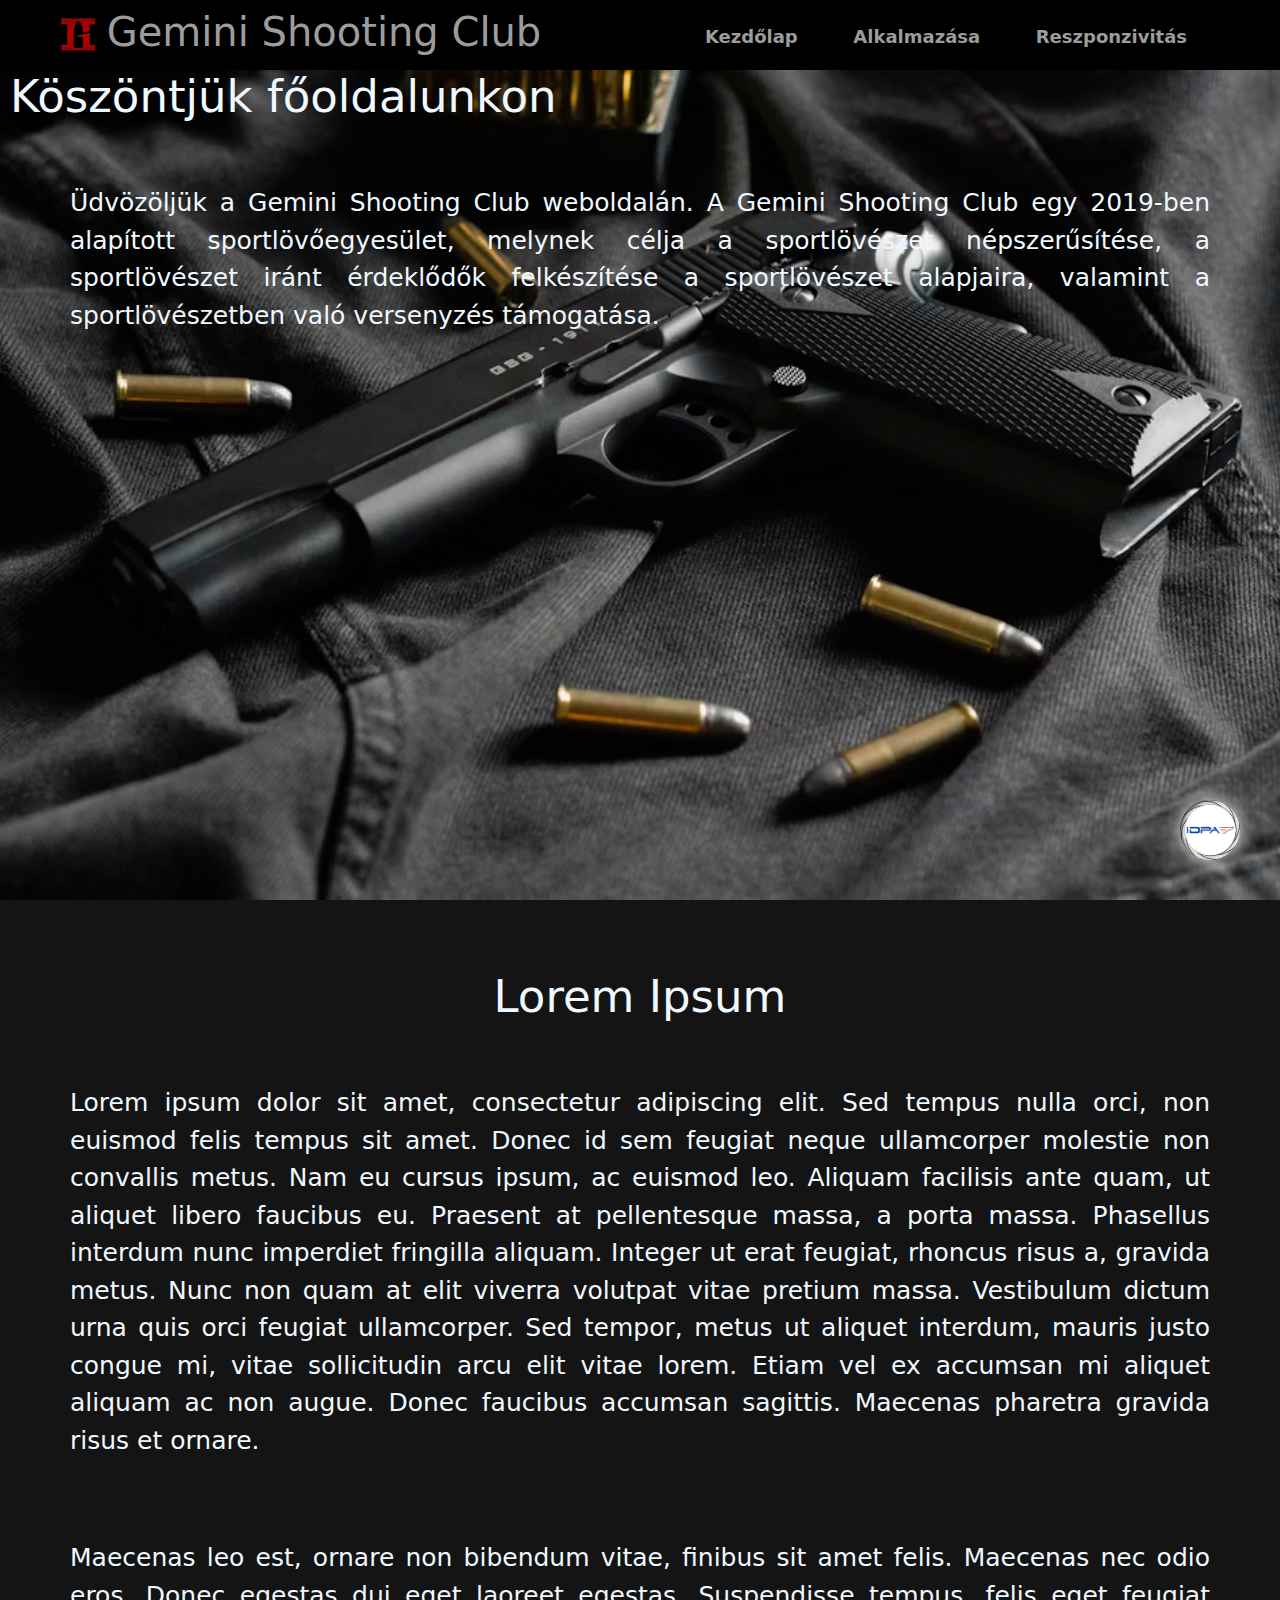
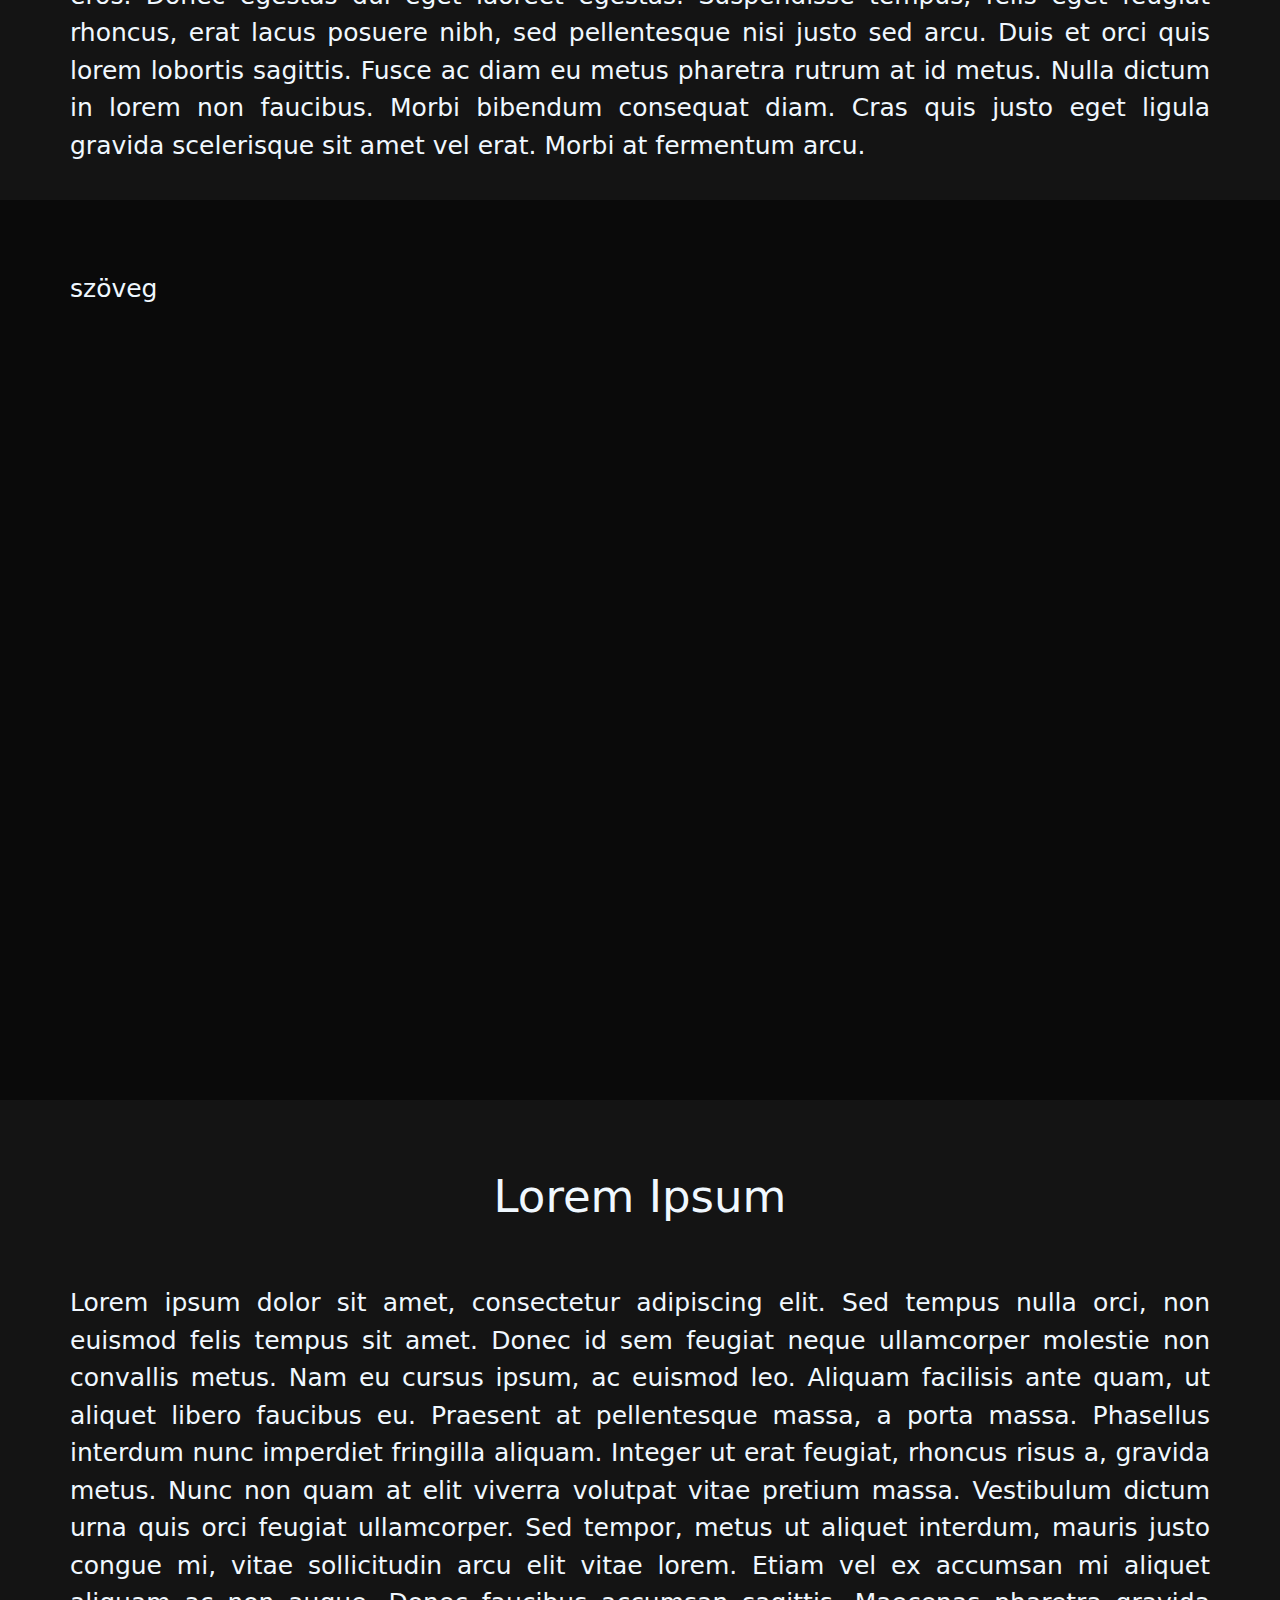
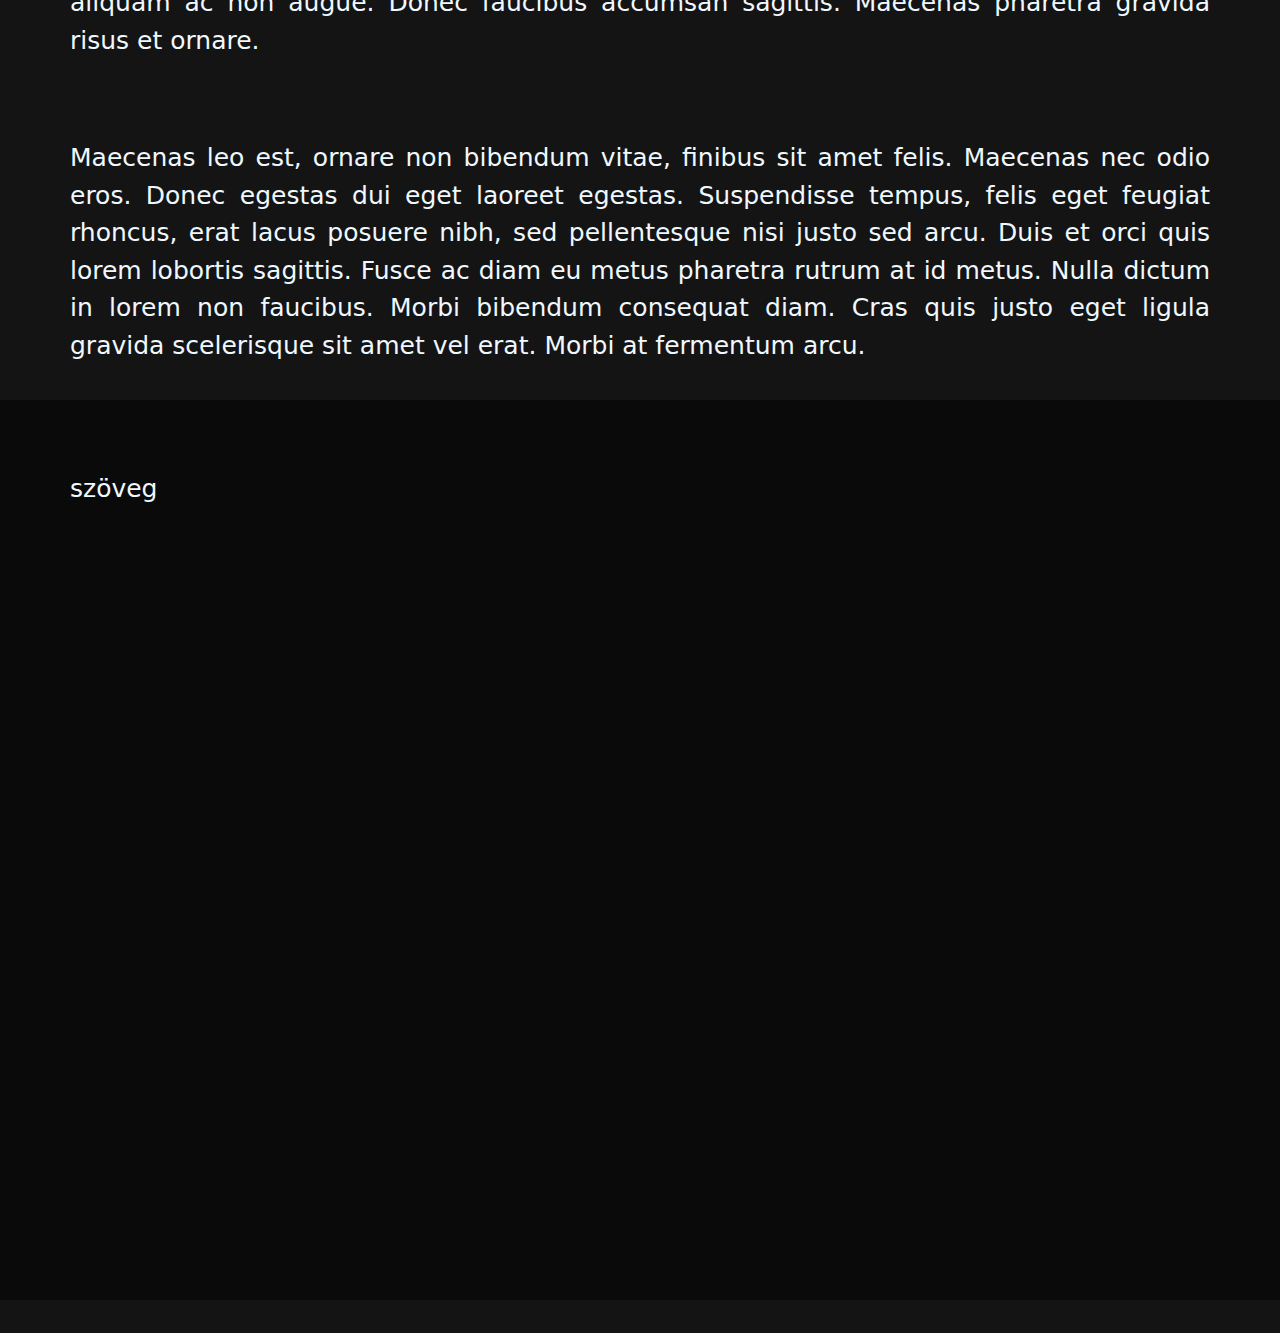
==== index.html @ 9a5a6ee0 "kiinduló állapot" ====
<!DOCTYPE html>
<html lang="hu">

<head>
    <meta charset="UTF-8">
    <meta name="viewport" content="width=device-width, initial-scale=1.0">
    <title>Gemini shooting club</title>
    <link rel="stylesheet" href="bootstrap/css/bootstrap.min.css">
    <link rel="stylesheet" href="style.css">
</head>

<body>
    <div class="navbar">
        <div class="col-xl-1 col-2">
            <img id="logo" src="képek/Clipboard01.png" alt="Gemini logo">
        </div>
        <div class="col-xl-5 col-10">
            <h1>Gemini Shooting Club</h1>
        </div>
        <div class="hiv col">
            <a href="index.html">Kezdőlap</a>
            <a href="#alkalmazasa">Alkalmazása</a>
            <a href="#reszponzivitas">Reszponzivitás</a>
        </div>
    </div>
    <div class="keret">
        <div class="paratlan col-12">
            <h2>Köszöntjük főoldalunkon</h2>
            <p>Üdvözöljük a Gemini Shooting Club weboldalán. A Gemini Shooting Club egy 2019-ben alapított
                sportlövőegyesület, melynek célja a sportlövészet népszerűsítése, a sportlövészet iránt érdeklődők
                felkészítése a sportlövészet alapjaira, valamint a sportlövészetben való versenyzés támogatása.</p>
        </div>
        <div class="paros col-12">
            <h2 class="kozep">Lorem Ipsum</h2>
            <p>Lorem ipsum dolor sit amet, consectetur adipiscing elit. Sed tempus nulla orci, non euismod felis tempus sit
            amet. Donec id sem feugiat neque ullamcorper molestie non convallis metus. Nam eu cursus ipsum, ac euismod
            leo. Aliquam facilisis ante quam, ut aliquet libero faucibus eu. Praesent at pellentesque massa, a porta
            massa. Phasellus interdum nunc imperdiet fringilla aliquam. Integer ut erat feugiat, rhoncus risus a,
            gravida metus. Nunc non quam at elit viverra volutpat vitae pretium massa. Vestibulum dictum urna quis orci
            feugiat ullamcorper. Sed tempor, metus ut aliquet interdum, mauris justo congue mi, vitae sollicitudin arcu
            elit vitae lorem. Etiam vel ex accumsan mi aliquet aliquam ac non augue. Donec faucibus accumsan sagittis.
            Maecenas pharetra gravida risus et ornare.</p>

            <p>Maecenas leo est, ornare non bibendum vitae, finibus sit amet felis. Maecenas nec odio eros. Donec egestas
            dui eget laoreet egestas. Suspendisse tempus, felis eget feugiat rhoncus, erat lacus posuere nibh, sed
            pellentesque nisi justo sed arcu. Duis et orci quis lorem lobortis sagittis. Fusce ac diam eu metus pharetra
            rutrum at id metus. Nulla dictum in lorem non faucibus. Morbi bibendum consequat diam. Cras quis justo eget
            ligula gravida scelerisque sit amet vel erat. Morbi at fermentum arcu.</p>
        </div>
        <div class="paratlan">
            <p>szöveg</p>
        </div>
        <div class="paros col-12">
            <h2 class="kozep">Lorem Ipsum</h2>
            <p>Lorem ipsum dolor sit amet, consectetur adipiscing elit. Sed tempus nulla orci, non euismod felis tempus sit
            amet. Donec id sem feugiat neque ullamcorper molestie non convallis metus. Nam eu cursus ipsum, ac euismod
            leo. Aliquam facilisis ante quam, ut aliquet libero faucibus eu. Praesent at pellentesque massa, a porta
            massa. Phasellus interdum nunc imperdiet fringilla aliquam. Integer ut erat feugiat, rhoncus risus a,
            gravida metus. Nunc non quam at elit viverra volutpat vitae pretium massa. Vestibulum dictum urna quis orci
            feugiat ullamcorper. Sed tempor, metus ut aliquet interdum, mauris justo congue mi, vitae sollicitudin arcu
            elit vitae lorem. Etiam vel ex accumsan mi aliquet aliquam ac non augue. Donec faucibus accumsan sagittis.
            Maecenas pharetra gravida risus et ornare.</p>

            <p>Maecenas leo est, ornare non bibendum vitae, finibus sit amet felis. Maecenas nec odio eros. Donec egestas
            dui eget laoreet egestas. Suspendisse tempus, felis eget feugiat rhoncus, erat lacus posuere nibh, sed
            pellentesque nisi justo sed arcu. Duis et orci quis lorem lobortis sagittis. Fusce ac diam eu metus pharetra
            rutrum at id metus. Nulla dictum in lorem non faucibus. Morbi bibendum consequat diam. Cras quis justo eget
            ligula gravida scelerisque sit amet vel erat. Morbi at fermentum arcu.</p>
        </div>
        <div class="paratlan">
            <p>szöveg</p>
        </div>
    </div>
    <a href="https://www.idpa.com/clubs/gemini-shooting-club/" target="_blank"><img class="fixed" src="képek/idpa.jpg"
            alt="idpa"></a>
</body>

</html>
---- style.css ----
h1 {
    text-align: left;
}

body {
    background-color: rgb(20, 20, 20);
    margin: 0px;
    color: aliceblue;
    font-size: 110%;
}

#logo {
    height: 50px;
    float: right;
    margin-right: px;
}

.navbar {
    background-color: black;
    margin: 0px;
    color: rgb(156, 156, 156);
    position: fixed;
    top: 0;
    width: 100%;
    height: 70px;

}

a {
    font-weight: bold;
    font-size: 22px;
    margin: 0px 5px;
    text-decoration: none;
    color: rgb(156, 156, 156);
    vertical-align: middle;
}

.hiv {
    margin-left: 40px;
}

.hiv a {
    color: rgb(156, 156, 156);
    text-decoration: none;
    font-size: 18px;
    padding: 10px 20px;
    border-radius: 10px;
}

.hiv a:hover {
    background-color: rgb(124, 6, 6);
    color: rgb(156, 156, 156);
}

.paratlan {
    background-image: url("képek/fokep4.jpg");
    background-repeat: no-repeat;
    height: 100vh;
    width: 100%;
    background-attachment: fixed;
    background-position: center;
    padding: 10px;
    background-color: rgba(0, 0, 0, 0.5);
    vertical-align: bottom;
    background-size: cover;
}

.paros {
    height: 100vh;
    width: 100%;
    padding: 10px;
}

p {
    text-align: justify;
    margin: 40px;
    font-size: 25px;
    padding: 20px;
}

h2 {
    margin-top: 60px;
    margin-bottom: 30px;
    font-size: 45px;
}

.fixed {
    height: 60px;
    position: fixed;
    bottom: 40px;
    right: 40px;
    border-radius: 50%;
    box-shadow: 0px 0px 20px 0px rgb(255, 255, 255);
}

.kozep {
    text-align: center;
}

@media (max-width: 1200px) {
    .navbar {
        height: 120px;
    }

}
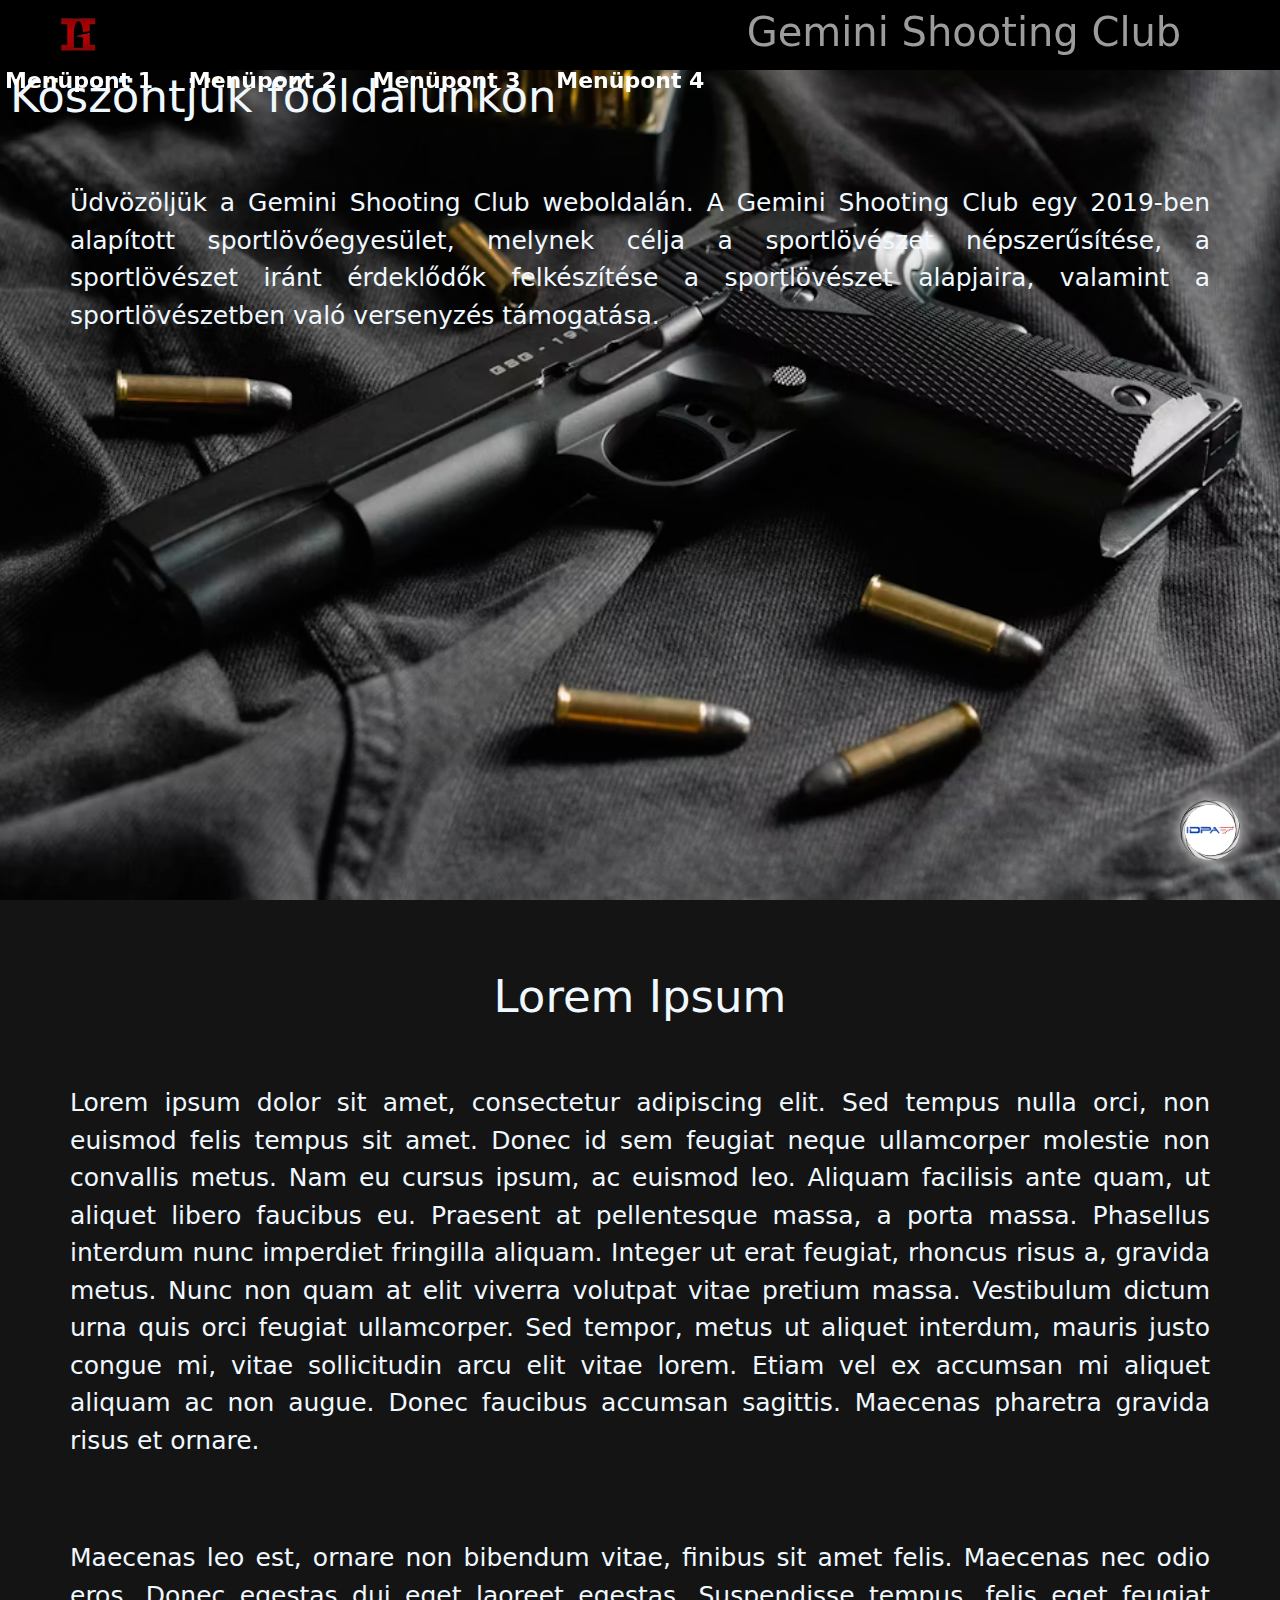
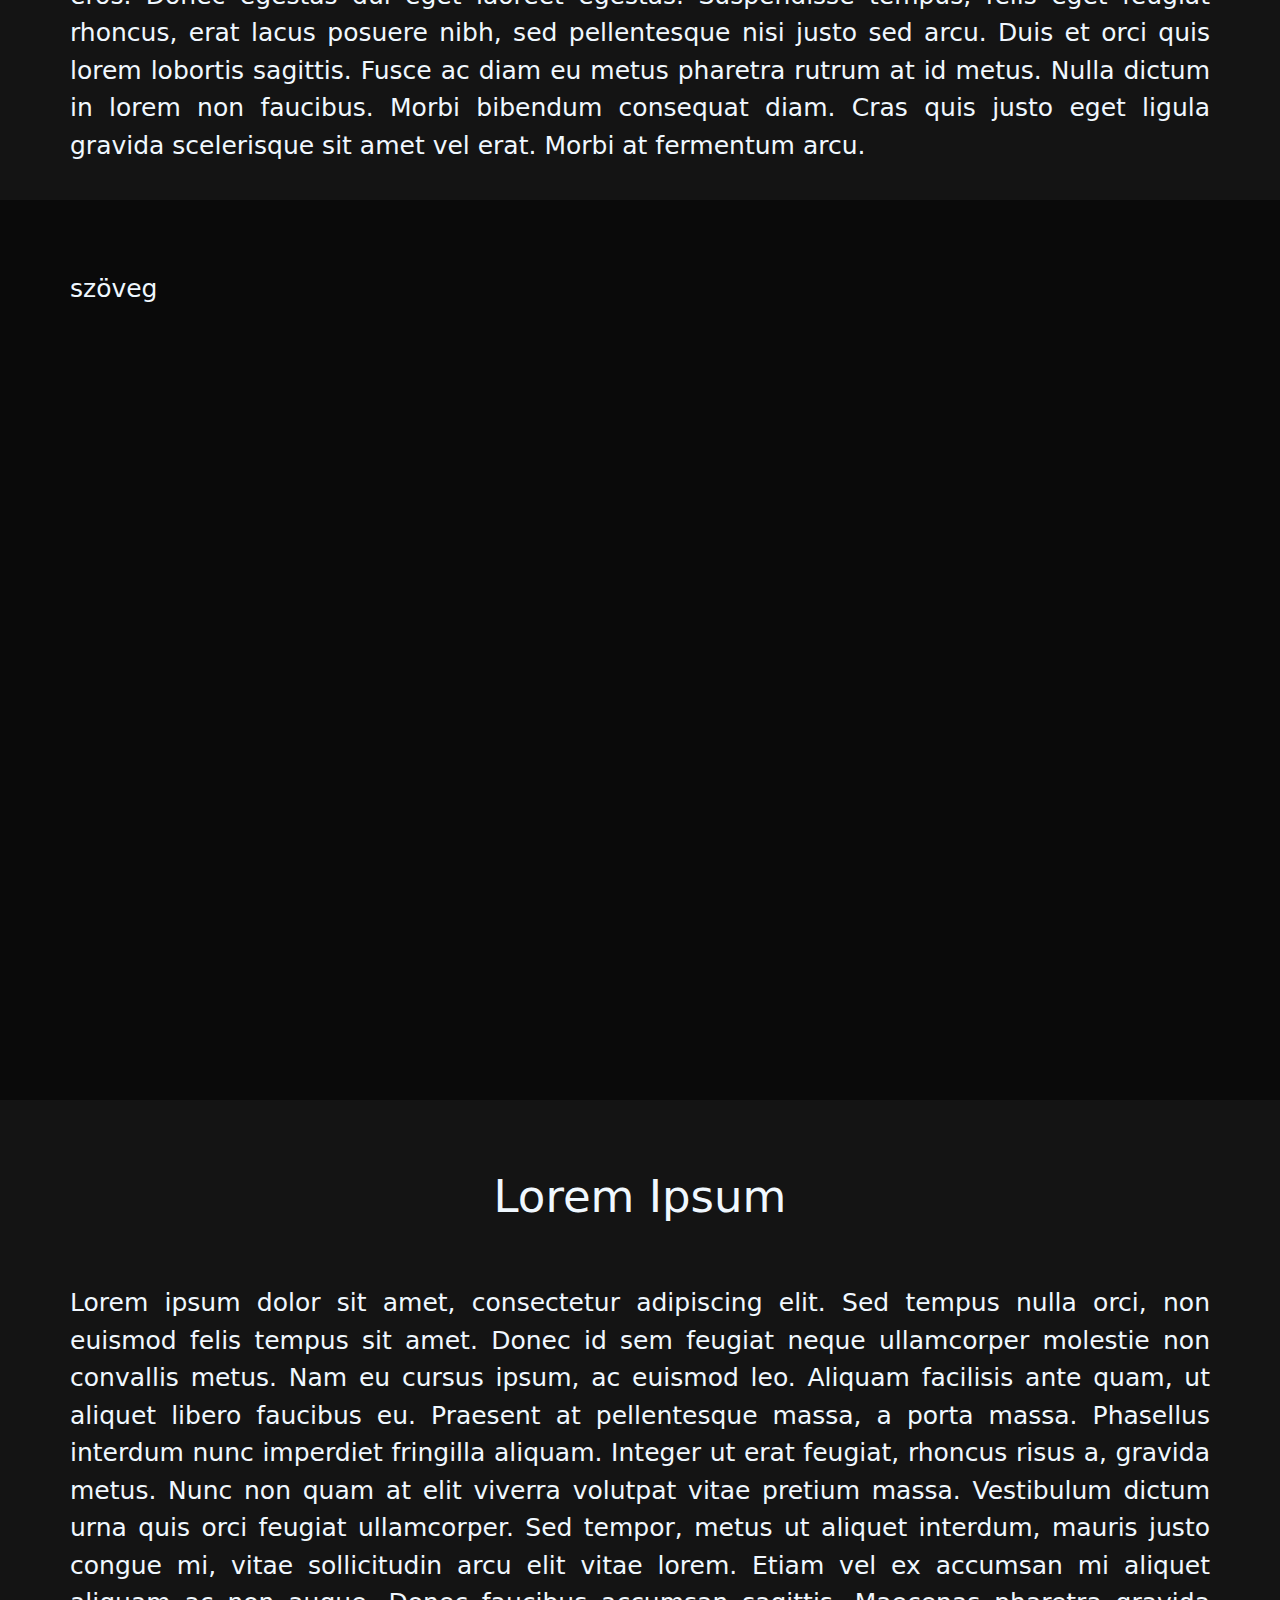
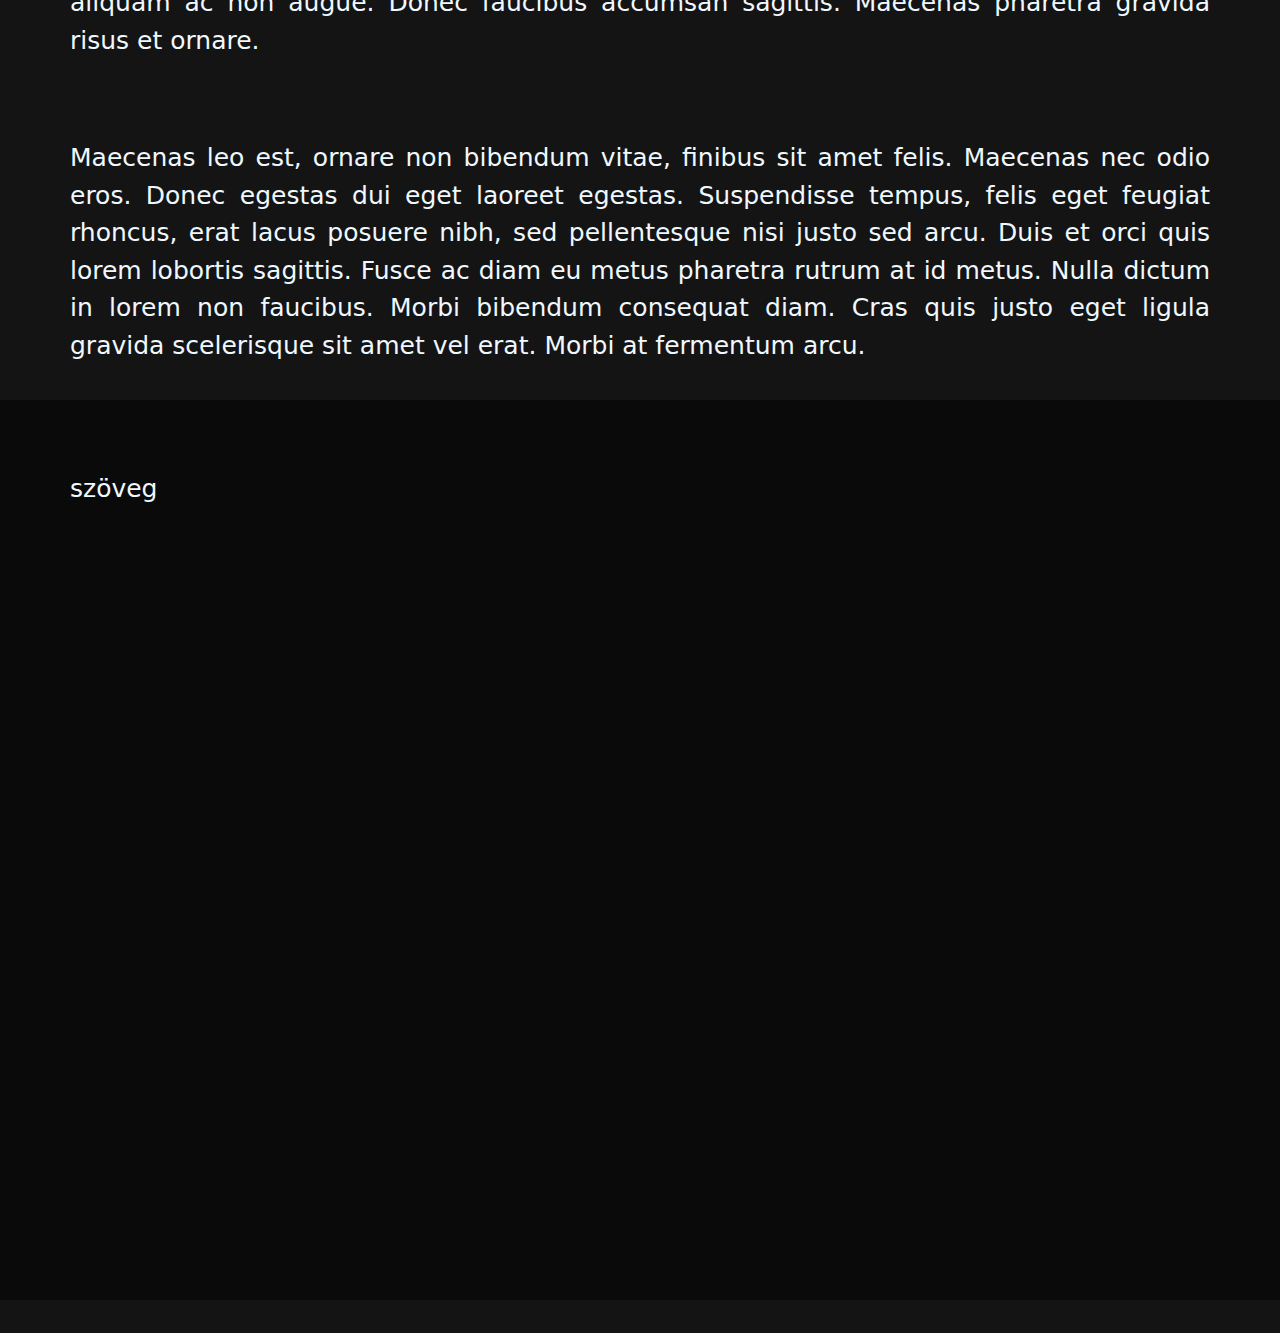
==== commit 603dbc5b: "telo_proba" ====
--- a/index.html
+++ b/index.html
@@ -17,11 +17,15 @@
         <div class="col-xl-5 col-10">
             <h1>Gemini Shooting Club</h1>
         </div>
-        <div class="hiv col">
-            <a href="index.html">Kezdőlap</a>
-            <a href="#alkalmazasa">Alkalmazása</a>
-            <a href="#reszponzivitas">Reszponzivitás</a>
-        </div>
+        <nav>
+            <div class="menu-toggle" onclick="toggleMenu()">&#9776;</div>
+            <ul class="menu">
+              <li><a href="#">Menüpont 1</a></li>
+              <li><a href="#">Menüpont 2</a></li>
+              <li><a href="#">Menüpont 3</a></li>
+              <li><a href="#">Menüpont 4</a></li>
+            </ul>
+          </nav>
     </div>
     <div class="keret">
         <div class="paratlan col-12">
@@ -73,6 +77,7 @@
     </div>
     <a href="https://www.idpa.com/clubs/gemini-shooting-club/" target="_blank"><img class="fixed" src="képek/idpa.jpg"
             alt="idpa"></a>
+<script src="script.js"></script>
 </body>
 
 </html>--- a/style.css
+++ b/style.css
@@ -37,6 +37,8 @@
 
 .hiv {
     margin-left: 40px;
+    justify-content: space-between;
+    align-items: center;
 }
 
 .hiv a {
@@ -97,9 +99,57 @@
     text-align: center;
 }
 
+/*
 @media (max-width: 1200px) {
     .navbar {
         height: 120px;
     }
 
-}+}
+*/
+
+nav ul {
+    padding: 0;
+    list-style: none;
+}
+  
+nav ul li {
+    display: inline-block;
+    margin-right: 20px;
+}
+  
+nav ul li a {
+    text-decoration: none;
+    color: #fff;
+}
+  
+.menu-toggle {
+    display: none;
+    cursor: pointer;
+}
+  
+@media (max-width: 1200px) {
+    .menu-toggle {
+      display: block;
+    }
+
+  
+    nav ul {
+      display: none;
+      width: 100%;
+      text-align: center;
+      background-color: #333;
+      position: absolute;
+      top: 60px;
+      left: 0;
+    }
+  
+    nav ul.active {
+      display: block;
+    }
+  
+    nav ul li {
+      display: block;
+      margin: 10px 0;
+    }
+  }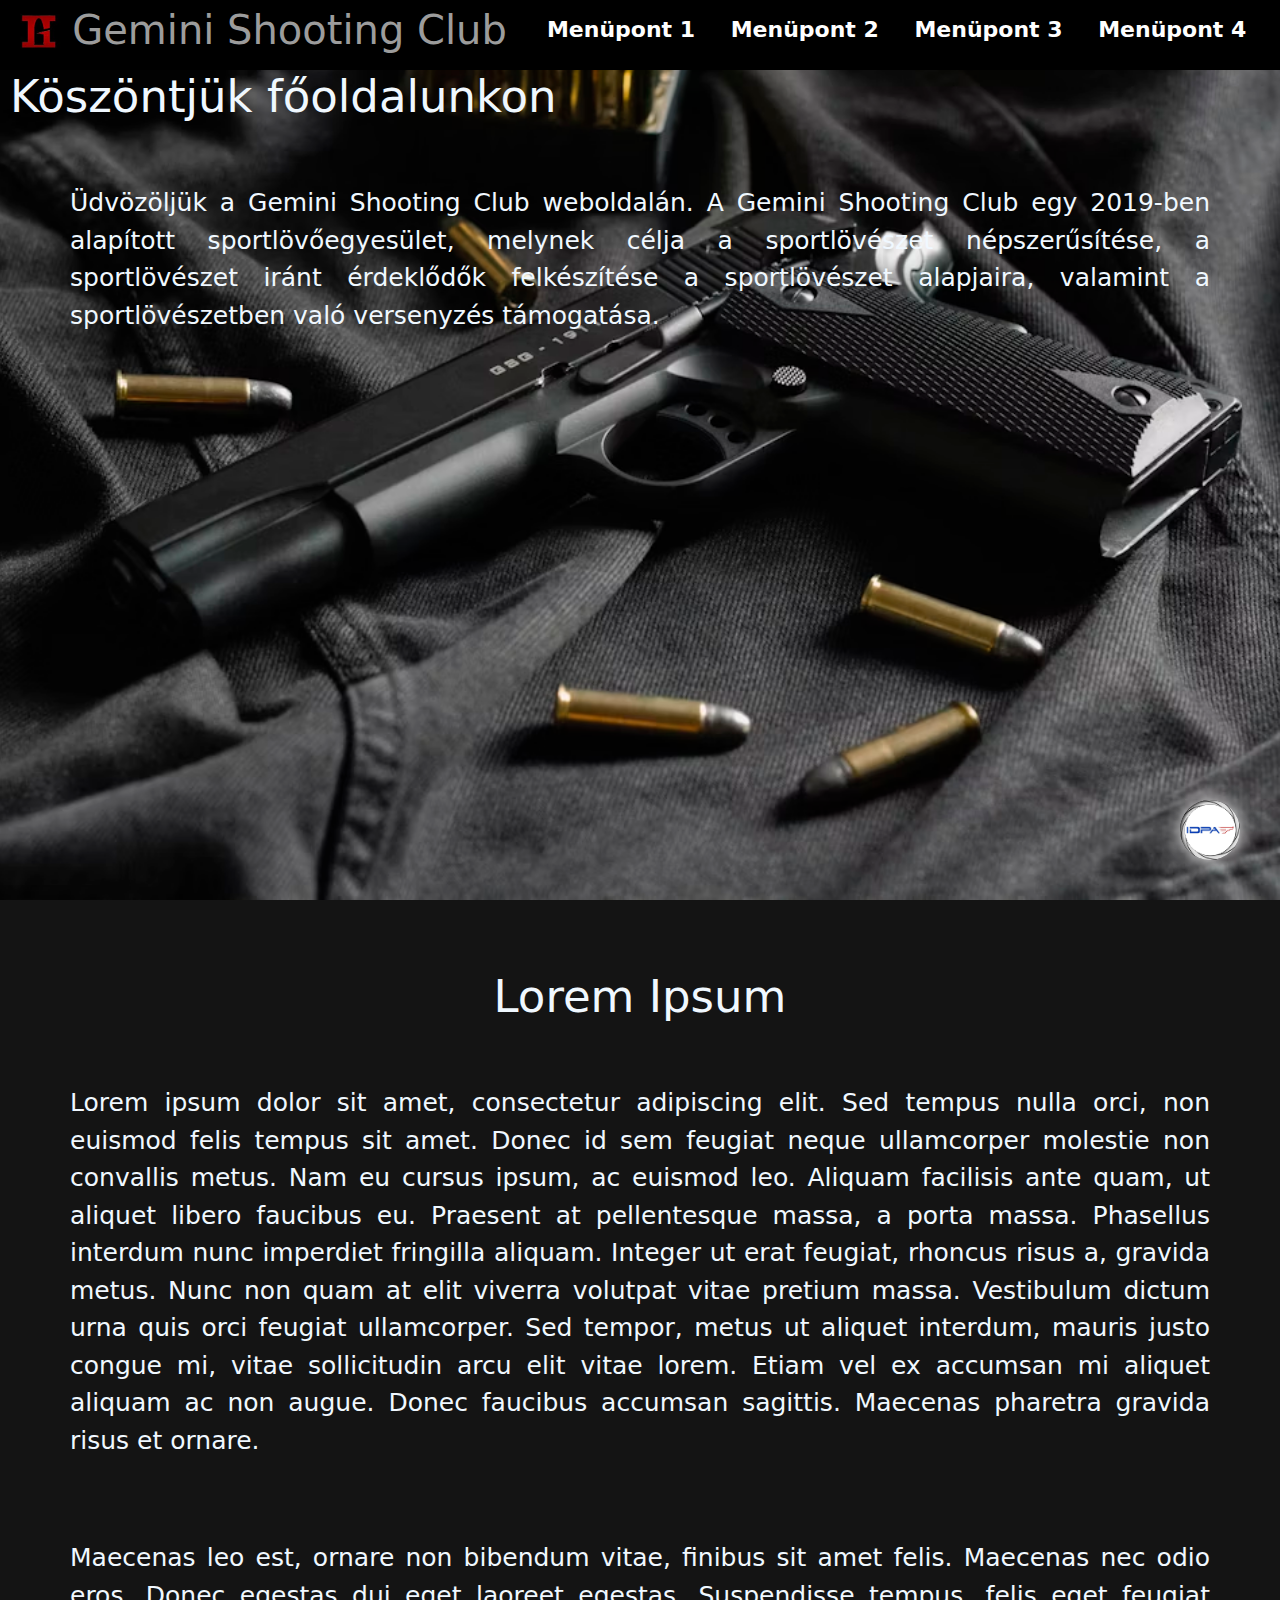
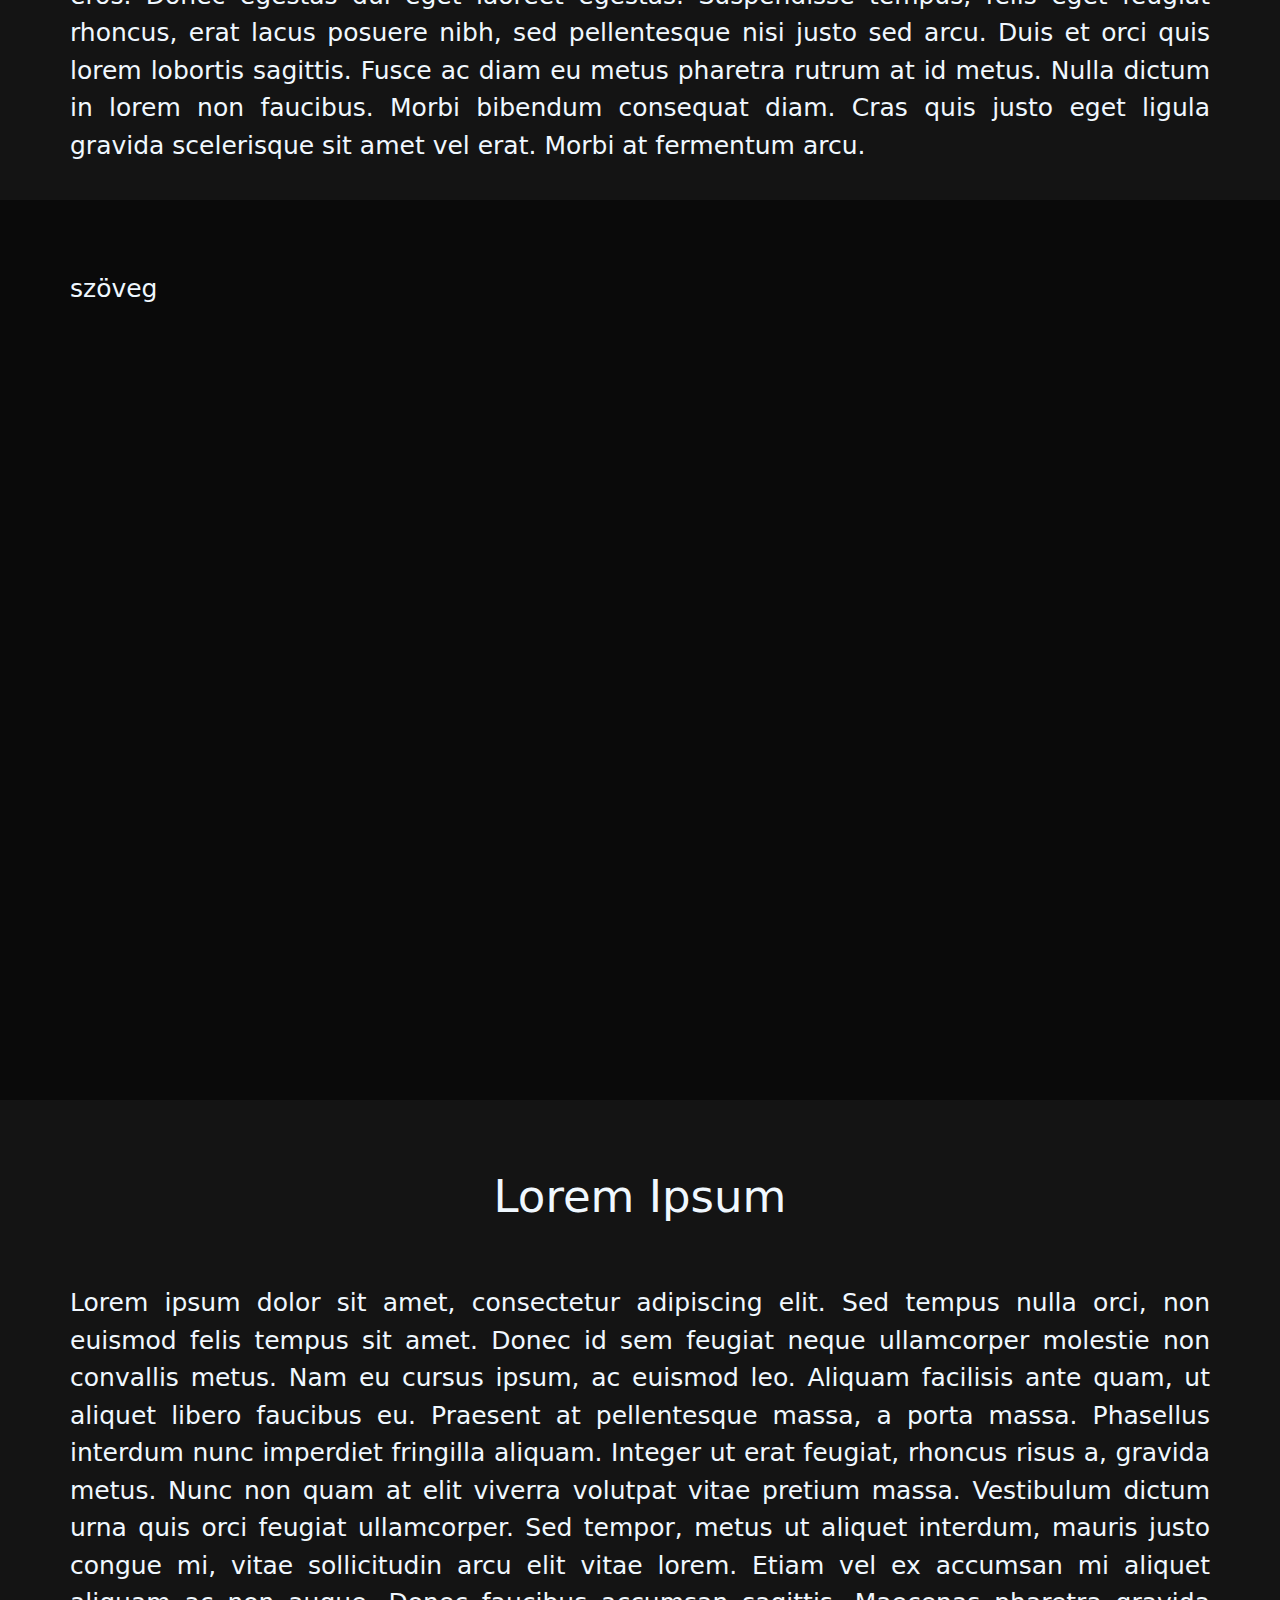
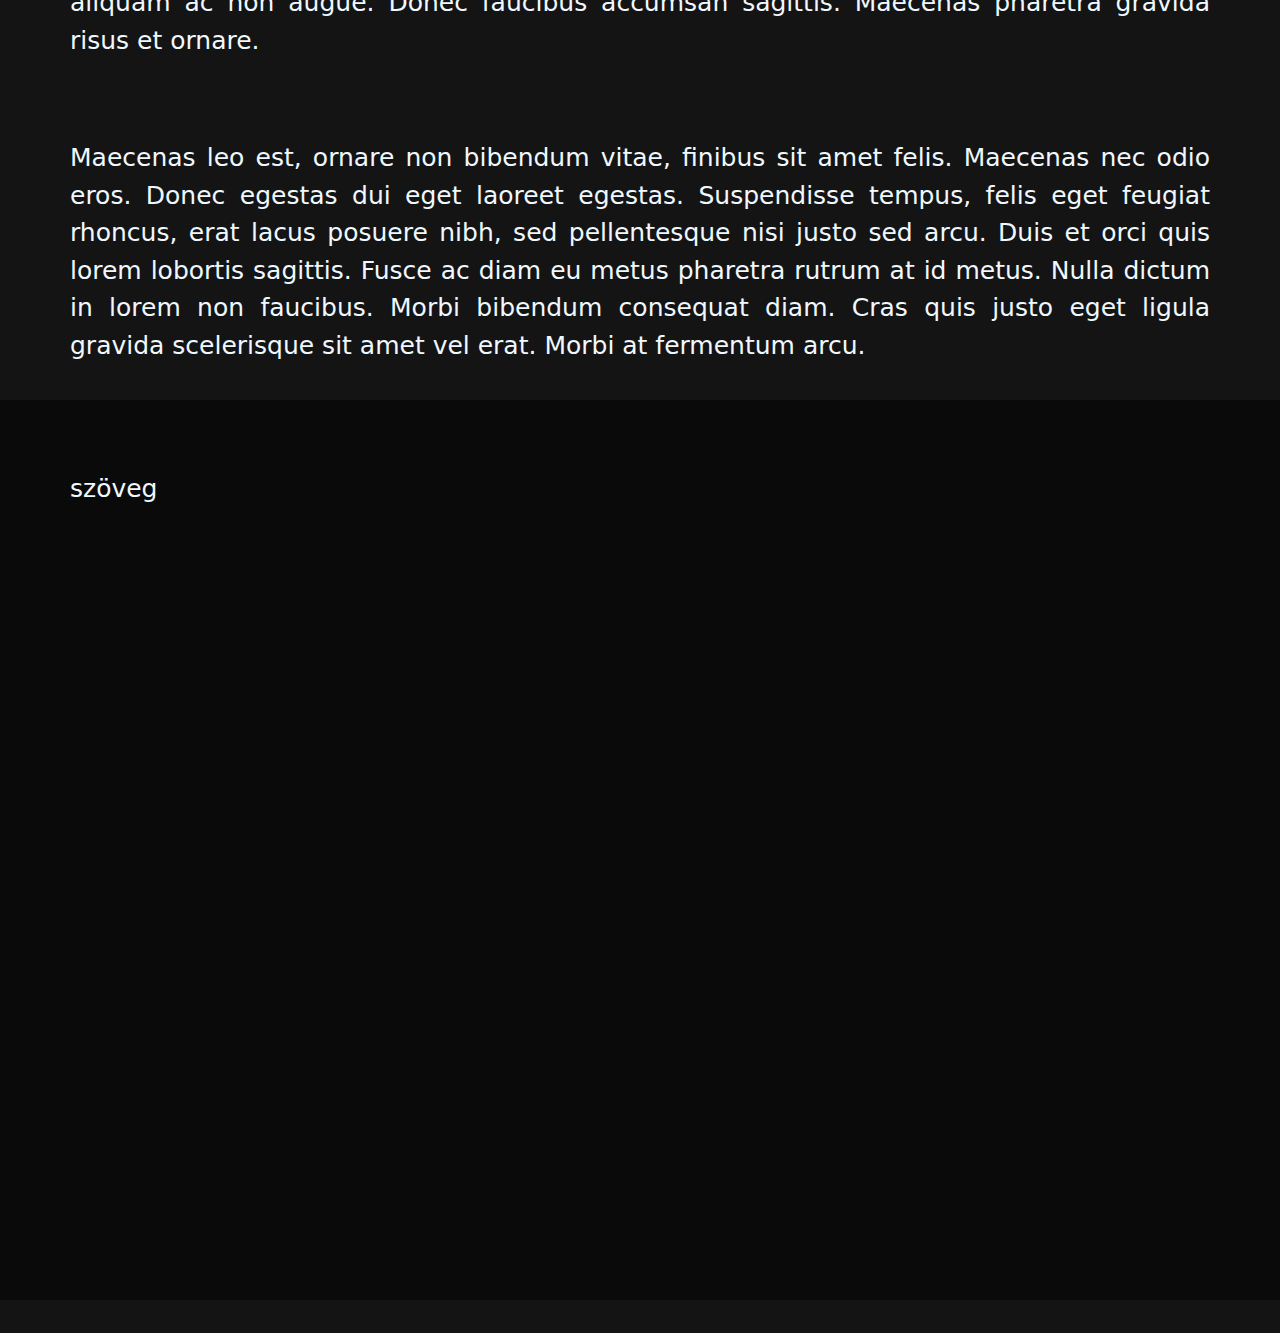
==== commit 3edf1414: "telo_proba2" ====
--- a/index.html
+++ b/index.html
@@ -11,14 +11,13 @@
 
 <body>
     <div class="navbar">
-        <div class="col-xl-1 col-2">
-            <img id="logo" src="képek/Clipboard01.png" alt="Gemini logo">
-        </div>
-        <div class="col-xl-5 col-10">
-            <h1>Gemini Shooting Club</h1>
+
+        <div class="cim col-xl-5 col-11">
+            <a href="index.html"><img id="logo" src="képek/Clipboard01.png" alt="Gemini logo">
+            <h1>Gemini Shooting Club</h1></a>
         </div>
         <nav>
-            <div class="menu-toggle" onclick="toggleMenu()">&#9776;</div>
+            <div class="menu-toggle col-xl-7 col-1" onclick="toggleMenu()">&#9776;</div>
             <ul class="menu">
               <li><a href="#">Menüpont 1</a></li>
               <li><a href="#">Menüpont 2</a></li>
--- a/style.css
+++ b/style.css
@@ -1,5 +1,9 @@
 h1 {
     text-align: left;
+    height: 50px;
+
+    line-height: 45px; /* Hozzáadva, hogy középre kerüljön a keretben */
+    display: inline-block; /* Hozzáadva, hogy a logó mellett maradjon */
 }
 
 body {
@@ -11,8 +15,7 @@
 
 #logo {
     height: 50px;
-    float: right;
-    margin-right: px;
+    float: left;
 }
 
 .navbar {
@@ -23,6 +26,7 @@
     top: 0;
     width: 100%;
     height: 70px;
+    justify-content: center;
 
 }
 
@@ -99,15 +103,6 @@
     text-align: center;
 }
 
-/*
-@media (max-width: 1200px) {
-    .navbar {
-        height: 120px;
-    }
-
-}
-*/
-
 nav ul {
     padding: 0;
     list-style: none;
@@ -126,30 +121,51 @@
 .menu-toggle {
     display: none;
     cursor: pointer;
+    font-size: 30px;
+    vertical-align: middle;
 }
   
 @media (max-width: 1200px) {
     .menu-toggle {
       display: block;
+      float: left;
     }
 
+    .logo {
+        margin-left: 0px;
+    }
+
+    nav {
+        display: flex;
+        justify-content: space-between;
+        align-items: center;
+    }
   
     nav ul {
       display: none;
-      width: 100%;
+      width: 300px;
       text-align: center;
-      background-color: #333;
+      background-color: black;
       position: absolute;
       top: 60px;
-      left: 0;
+      right: 0px;
     }
   
     nav ul.active {
-      display: block;
+        display: block;
     }
   
     nav ul li {
-      display: block;
-      margin: 10px 0;
+      display: flex;
+      justify-content: center;
+      align-items: center;
+      height: 45px;
+      border: 1px solid grey;
+      width: 300px;
+    }
+
+    nav ul li a:hover {
+        background-color: rgb(124, 6, 6);
+        color: rgb(156, 156, 156);
     }
   }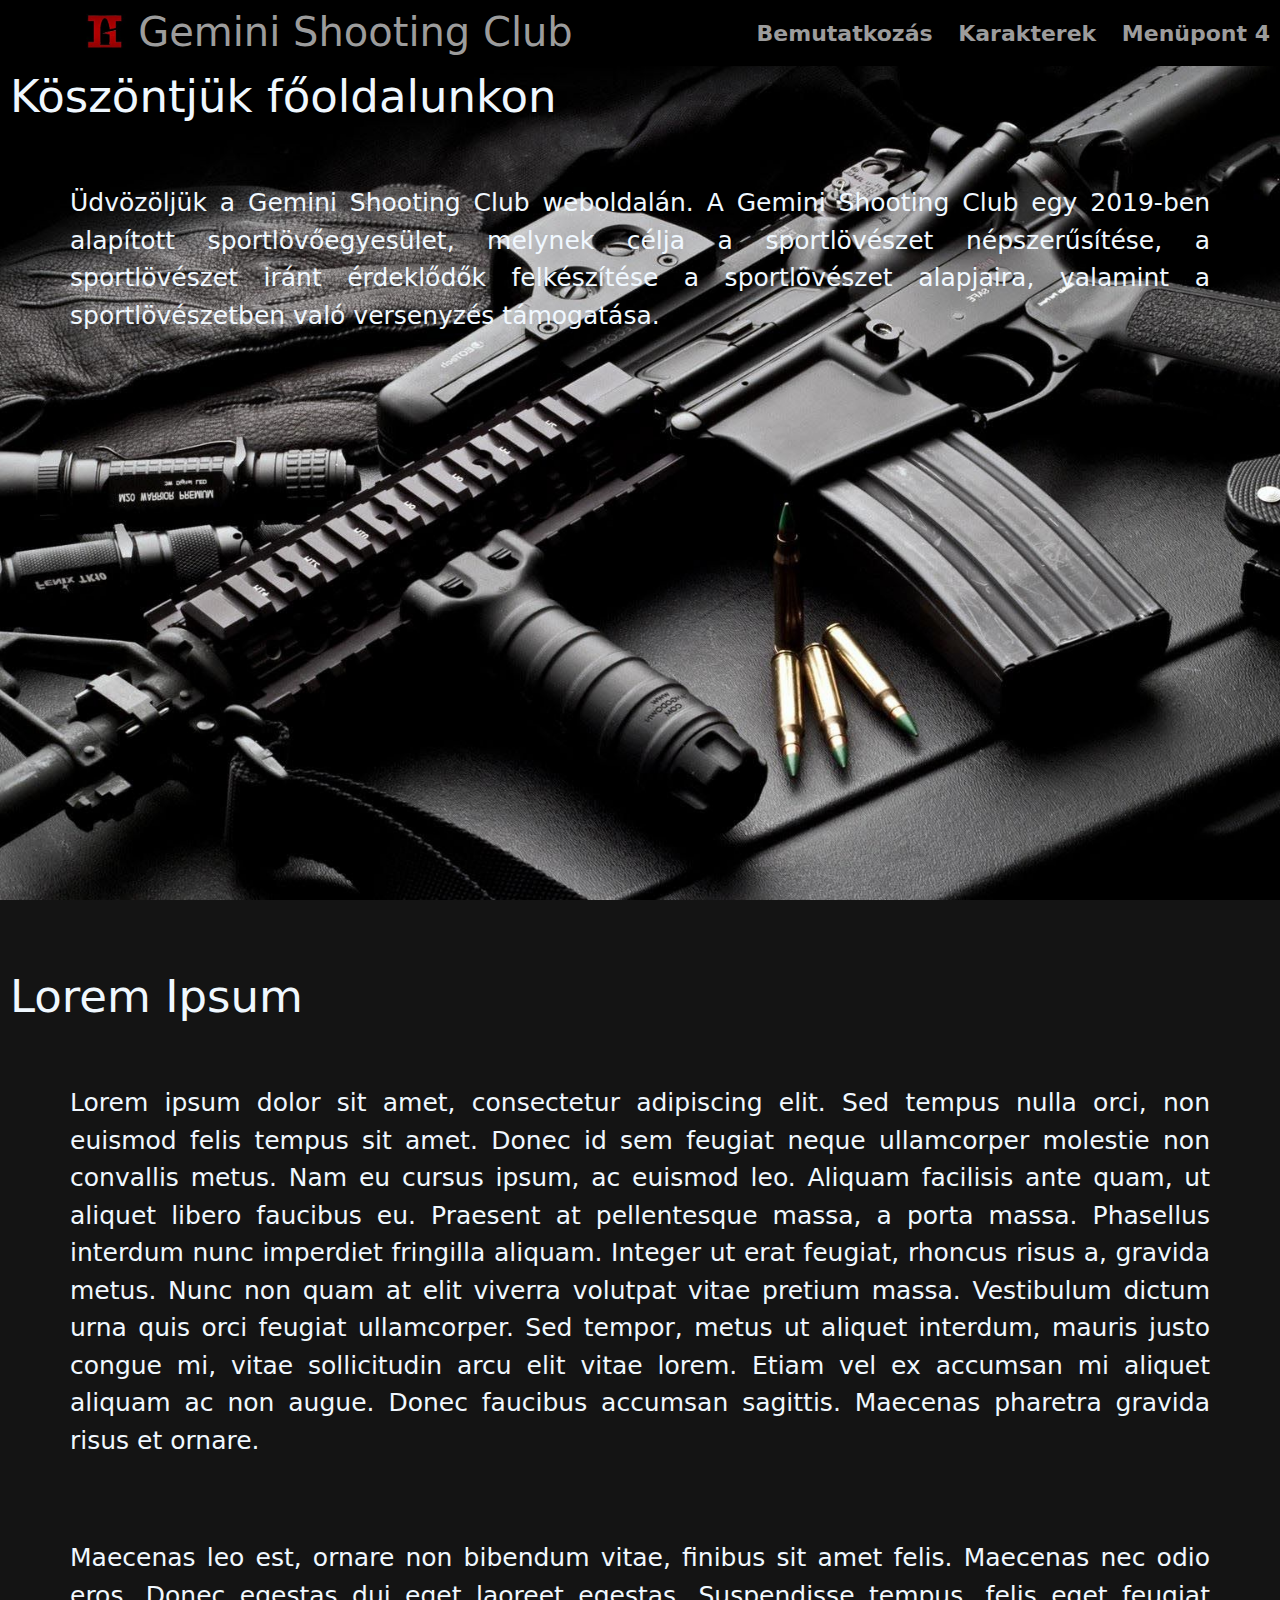
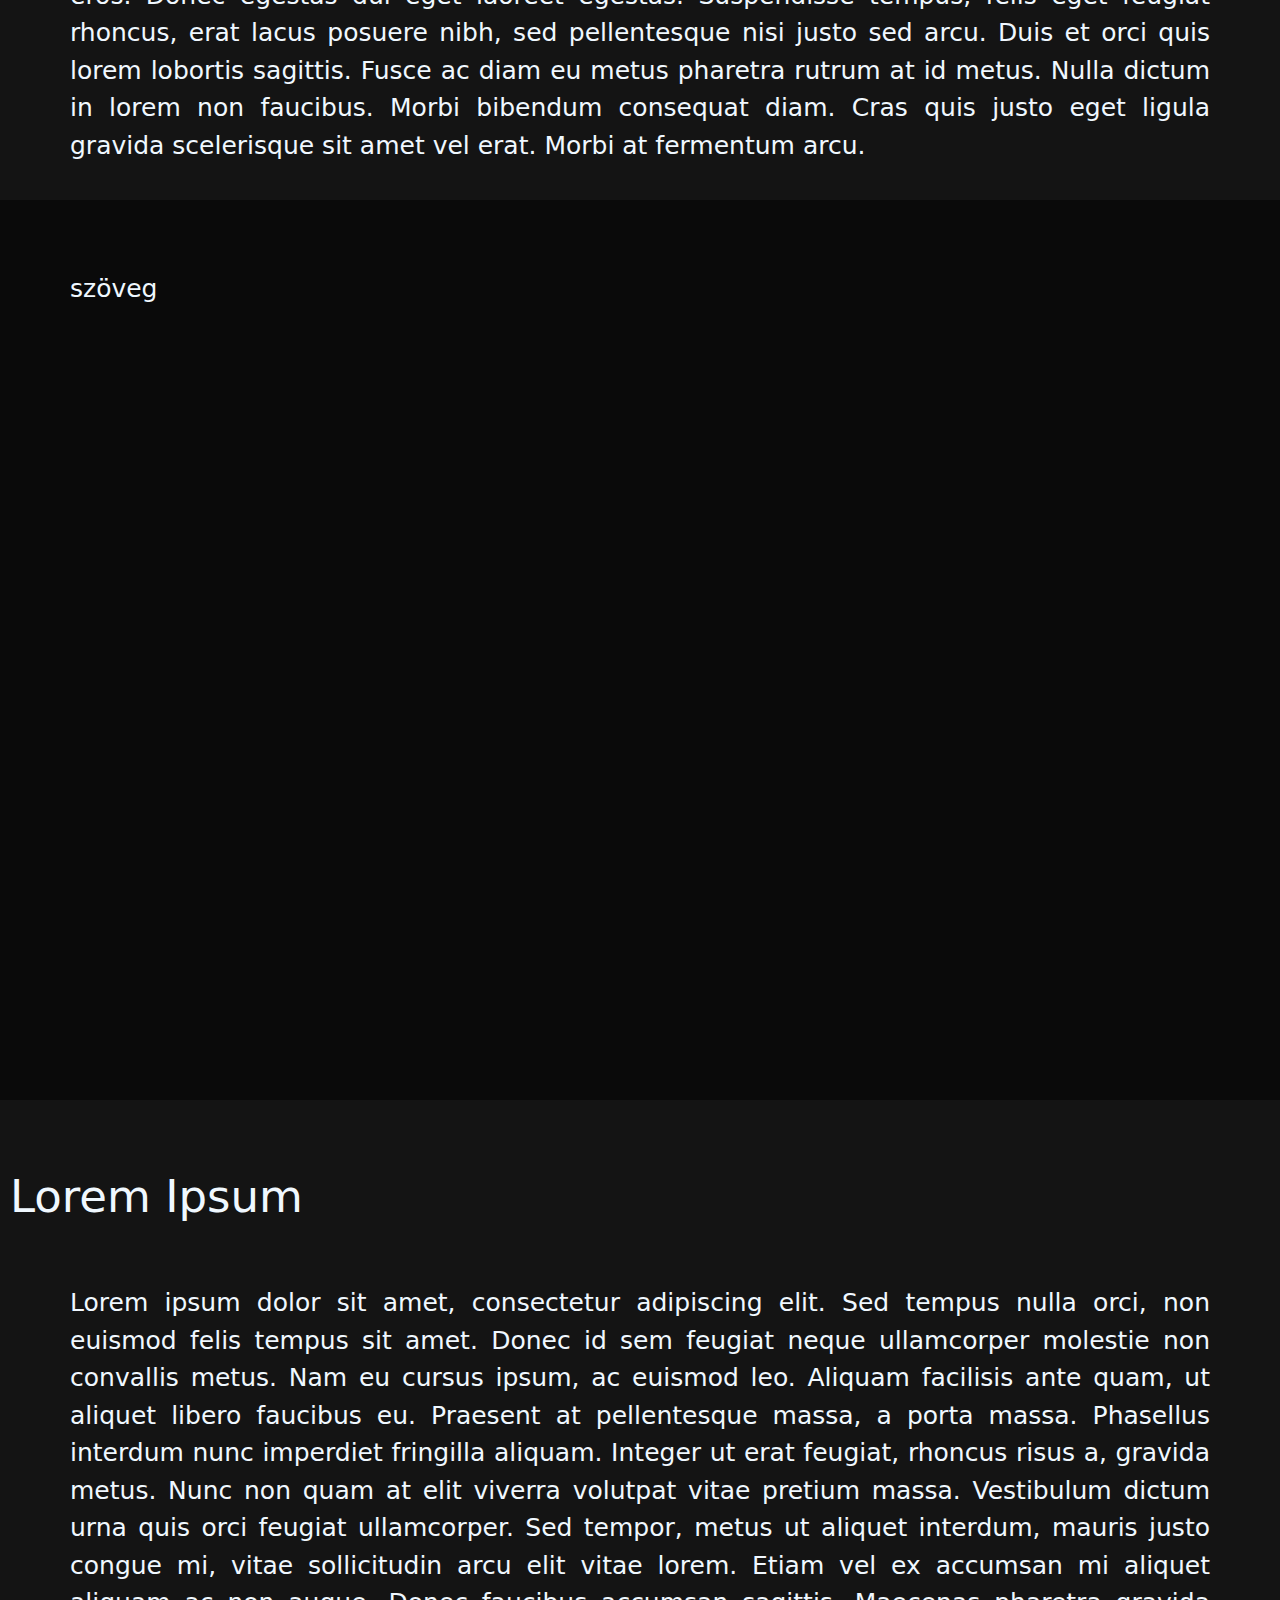
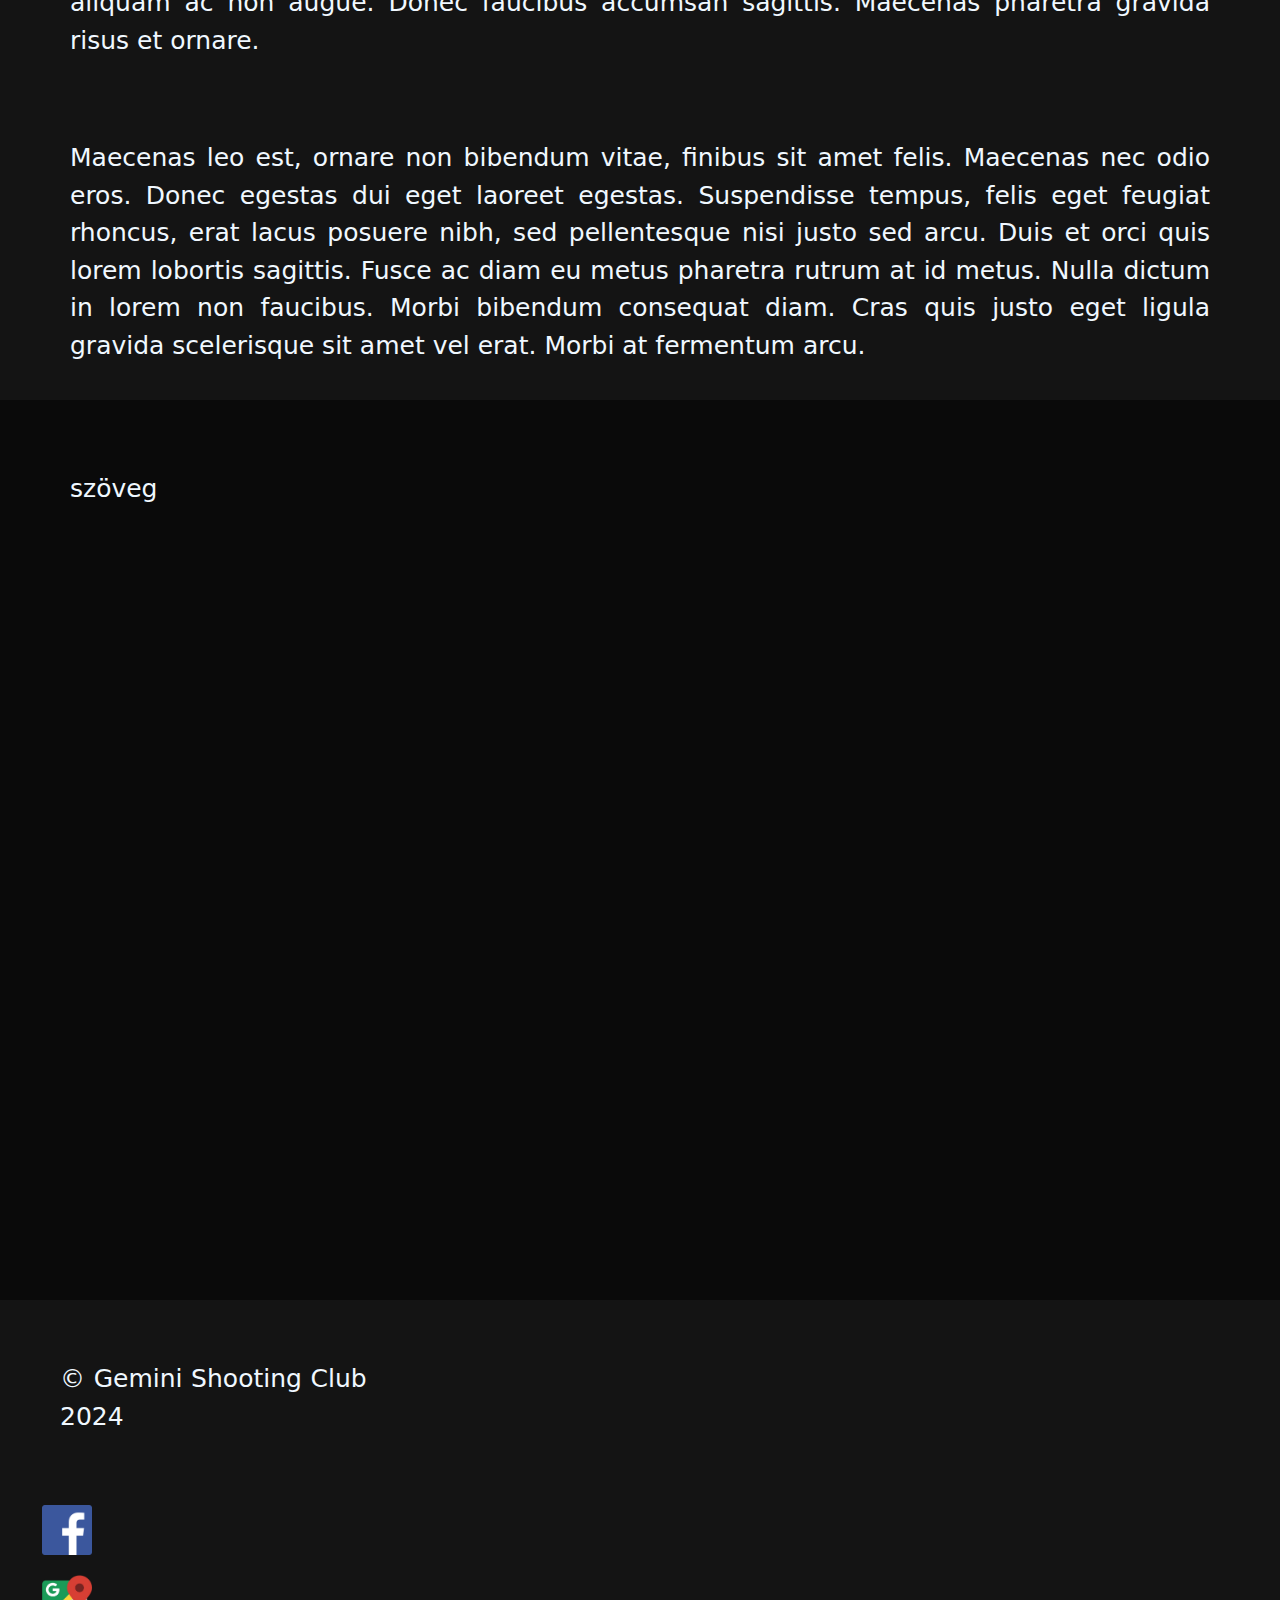
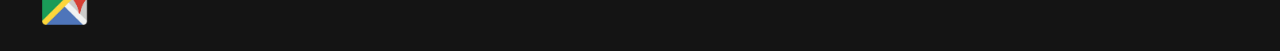
==== commit 2171bd81: "telo_proba3" ====
--- a/index.html
+++ b/index.html
@@ -12,19 +12,19 @@
 <body>
     <div class="navbar">
 
-        <div class="cim col-xl-5 col-11">
-            <a href="index.html"><img id="logo" src="képek/Clipboard01.png" alt="Gemini logo">
-            <h1>Gemini Shooting Club</h1></a>
+        <div class="cim col-lg-6 col-10">
+            <a href="index.html"><img id="logo" src="képek/Clipboard01.jpg" alt="Gemini logo">
+                <h1>Gemini Shooting Club</h1>
+            </a>
         </div>
         <nav>
-            <div class="menu-toggle col-xl-7 col-1" onclick="toggleMenu()">&#9776;</div>
+            <div class="menu-toggle col-lg-6 col-2" onclick="toggleMenu()">&#9776;</div>
             <ul class="menu">
-              <li><a href="#">Menüpont 1</a></li>
-              <li><a href="#">Menüpont 2</a></li>
-              <li><a href="#">Menüpont 3</a></li>
-              <li><a href="#">Menüpont 4</a></li>
+                <li><a href="">Bemutatkozás</a></li>
+                <li><a href="">Karakterek</a></li>
+                <li><a href="">Menüpont 4</a></li>
             </ul>
-          </nav>
+        </nav>
     </div>
     <div class="keret">
         <div class="paratlan col-12">
@@ -34,49 +34,79 @@
                 felkészítése a sportlövészet alapjaira, valamint a sportlövészetben való versenyzés támogatása.</p>
         </div>
         <div class="paros col-12">
-            <h2 class="kozep">Lorem Ipsum</h2>
-            <p>Lorem ipsum dolor sit amet, consectetur adipiscing elit. Sed tempus nulla orci, non euismod felis tempus sit
-            amet. Donec id sem feugiat neque ullamcorper molestie non convallis metus. Nam eu cursus ipsum, ac euismod
-            leo. Aliquam facilisis ante quam, ut aliquet libero faucibus eu. Praesent at pellentesque massa, a porta
-            massa. Phasellus interdum nunc imperdiet fringilla aliquam. Integer ut erat feugiat, rhoncus risus a,
-            gravida metus. Nunc non quam at elit viverra volutpat vitae pretium massa. Vestibulum dictum urna quis orci
-            feugiat ullamcorper. Sed tempor, metus ut aliquet interdum, mauris justo congue mi, vitae sollicitudin arcu
-            elit vitae lorem. Etiam vel ex accumsan mi aliquet aliquam ac non augue. Donec faucibus accumsan sagittis.
-            Maecenas pharetra gravida risus et ornare.</p>
+            <h2>Lorem Ipsum</h2>
+            <p>Lorem ipsum dolor sit amet, consectetur adipiscing elit. Sed tempus nulla orci, non euismod felis tempus
+                sit
+                amet. Donec id sem feugiat neque ullamcorper molestie non convallis metus. Nam eu cursus ipsum, ac
+                euismod
+                leo. Aliquam facilisis ante quam, ut aliquet libero faucibus eu. Praesent at pellentesque massa, a porta
+                massa. Phasellus interdum nunc imperdiet fringilla aliquam. Integer ut erat feugiat, rhoncus risus a,
+                gravida metus. Nunc non quam at elit viverra volutpat vitae pretium massa. Vestibulum dictum urna quis
+                orci
+                feugiat ullamcorper. Sed tempor, metus ut aliquet interdum, mauris justo congue mi, vitae sollicitudin
+                arcu
+                elit vitae lorem. Etiam vel ex accumsan mi aliquet aliquam ac non augue. Donec faucibus accumsan
+                sagittis.
+                Maecenas pharetra gravida risus et ornare.</p>
 
-            <p>Maecenas leo est, ornare non bibendum vitae, finibus sit amet felis. Maecenas nec odio eros. Donec egestas
-            dui eget laoreet egestas. Suspendisse tempus, felis eget feugiat rhoncus, erat lacus posuere nibh, sed
-            pellentesque nisi justo sed arcu. Duis et orci quis lorem lobortis sagittis. Fusce ac diam eu metus pharetra
-            rutrum at id metus. Nulla dictum in lorem non faucibus. Morbi bibendum consequat diam. Cras quis justo eget
-            ligula gravida scelerisque sit amet vel erat. Morbi at fermentum arcu.</p>
+            <p>Maecenas leo est, ornare non bibendum vitae, finibus sit amet felis. Maecenas nec odio eros. Donec
+                egestas
+                dui eget laoreet egestas. Suspendisse tempus, felis eget feugiat rhoncus, erat lacus posuere nibh, sed
+                pellentesque nisi justo sed arcu. Duis et orci quis lorem lobortis sagittis. Fusce ac diam eu metus
+                pharetra
+                rutrum at id metus. Nulla dictum in lorem non faucibus. Morbi bibendum consequat diam. Cras quis justo
+                eget
+                ligula gravida scelerisque sit amet vel erat. Morbi at fermentum arcu.</p>
         </div>
         <div class="paratlan">
             <p>szöveg</p>
         </div>
         <div class="paros col-12">
             <h2 class="kozep">Lorem Ipsum</h2>
-            <p>Lorem ipsum dolor sit amet, consectetur adipiscing elit. Sed tempus nulla orci, non euismod felis tempus sit
-            amet. Donec id sem feugiat neque ullamcorper molestie non convallis metus. Nam eu cursus ipsum, ac euismod
-            leo. Aliquam facilisis ante quam, ut aliquet libero faucibus eu. Praesent at pellentesque massa, a porta
-            massa. Phasellus interdum nunc imperdiet fringilla aliquam. Integer ut erat feugiat, rhoncus risus a,
-            gravida metus. Nunc non quam at elit viverra volutpat vitae pretium massa. Vestibulum dictum urna quis orci
-            feugiat ullamcorper. Sed tempor, metus ut aliquet interdum, mauris justo congue mi, vitae sollicitudin arcu
-            elit vitae lorem. Etiam vel ex accumsan mi aliquet aliquam ac non augue. Donec faucibus accumsan sagittis.
-            Maecenas pharetra gravida risus et ornare.</p>
+            <p>Lorem ipsum dolor sit amet, consectetur adipiscing elit. Sed tempus nulla orci, non euismod felis tempus
+                sit
+                amet. Donec id sem feugiat neque ullamcorper molestie non convallis metus. Nam eu cursus ipsum, ac
+                euismod
+                leo. Aliquam facilisis ante quam, ut aliquet libero faucibus eu. Praesent at pellentesque massa, a porta
+                massa. Phasellus interdum nunc imperdiet fringilla aliquam. Integer ut erat feugiat, rhoncus risus a,
+                gravida metus. Nunc non quam at elit viverra volutpat vitae pretium massa. Vestibulum dictum urna quis
+                orci
+                feugiat ullamcorper. Sed tempor, metus ut aliquet interdum, mauris justo congue mi, vitae sollicitudin
+                arcu
+                elit vitae lorem. Etiam vel ex accumsan mi aliquet aliquam ac non augue. Donec faucibus accumsan
+                sagittis.
+                Maecenas pharetra gravida risus et ornare.</p>
 
-            <p>Maecenas leo est, ornare non bibendum vitae, finibus sit amet felis. Maecenas nec odio eros. Donec egestas
-            dui eget laoreet egestas. Suspendisse tempus, felis eget feugiat rhoncus, erat lacus posuere nibh, sed
-            pellentesque nisi justo sed arcu. Duis et orci quis lorem lobortis sagittis. Fusce ac diam eu metus pharetra
-            rutrum at id metus. Nulla dictum in lorem non faucibus. Morbi bibendum consequat diam. Cras quis justo eget
-            ligula gravida scelerisque sit amet vel erat. Morbi at fermentum arcu.</p>
+            <p>Maecenas leo est, ornare non bibendum vitae, finibus sit amet felis. Maecenas nec odio eros. Donec
+                egestas
+                dui eget laoreet egestas. Suspendisse tempus, felis eget feugiat rhoncus, erat lacus posuere nibh, sed
+                pellentesque nisi justo sed arcu. Duis et orci quis lorem lobortis sagittis. Fusce ac diam eu metus
+                pharetra
+                rutrum at id metus. Nulla dictum in lorem non faucibus. Morbi bibendum consequat diam. Cras quis justo
+                eget
+                ligula gravida scelerisque sit amet vel erat. Morbi at fermentum arcu.</p>
         </div>
         <div class="paratlan">
             <p>szöveg</p>
         </div>
     </div>
-    <a href="https://www.idpa.com/clubs/gemini-shooting-club/" target="_blank"><img class="fixed" src="képek/idpa.jpg"
-            alt="idpa"></a>
-<script src="script.js"></script>
+    <script src="script.js"></script>
+
+    <footer>
+        <div class="col-4">
+            <p>© Gemini Shooting Club 2024</p>
+            <ul class="nodot">
+            <li><img src="képek/face.png" class="kicsi"></li>
+            <li><img src="képek/map.png" class="kicsi"></li>
+            </ul>
+        </div class="col-4">
+        <div>
+
+        </div class="col-4">
+        <div>
+
+        </div>
+    </footer>
 </body>
 
 </html>--- a/style.css
+++ b/style.css
@@ -1,9 +1,9 @@
 h1 {
     text-align: left;
-    height: 50px;
-
-    line-height: 45px; /* Hozzáadva, hogy középre kerüljön a keretben */
+    height: auto; /* Módosítva az eredeti 50px-ről, hogy alkalmazkodjon a különböző eszközök méretéhez */
     display: inline-block; /* Hozzáadva, hogy a logó mellett maradjon */
+    margin: auto;
+    vertical-align: middle;
 }
 
 body {
@@ -13,9 +13,19 @@
     font-size: 110%;
 }
 
+.cim {
+    margin-left: auto
+}
+
 #logo {
-    height: 50px;
+    height: 50px; /* Módosítva az eredeti 50px-ről, hogy alkalmazkodjon a különböző eszközök méretéhez */
     float: left;
+    vertical-align: middle;
+}
+
+.menu {
+    margin: 0px;
+    padding: auto;
 }
 
 .navbar {
@@ -25,9 +35,8 @@
     position: fixed;
     top: 0;
     width: 100%;
-    height: 70px;
-    justify-content: center;
-
+    align-items: center;
+    height: fit-content;
 }
 
 a {
@@ -42,7 +51,6 @@
 .hiv {
     margin-left: 40px;
     justify-content: space-between;
-    align-items: center;
 }
 
 .hiv a {
@@ -59,7 +67,7 @@
 }
 
 .paratlan {
-    background-image: url("képek/fokep4.jpg");
+    background-image: url("képek/fokep1.jpg");
     background-repeat: no-repeat;
     height: 100vh;
     width: 100%;
@@ -90,32 +98,23 @@
     font-size: 45px;
 }
 
-.fixed {
-    height: 60px;
-    position: fixed;
-    bottom: 40px;
-    right: 40px;
-    border-radius: 50%;
-    box-shadow: 0px 0px 20px 0px rgb(255, 255, 255);
-}
-
-.kozep {
-    text-align: center;
+nav {
+    padding: auto;
 }
 
 nav ul {
-    padding: 0;
+    padding: auto;
     list-style: none;
 }
   
 nav ul li {
     display: inline-block;
-    margin-right: 20px;
-}
-  
-nav ul li a {
+    margin: 5px;
+}
+  
+nav ul li a:hover {
     text-decoration: none;
-    color: #fff;
+    color: rgb(124, 6, 6);
 }
   
 .menu-toggle {
@@ -123,16 +122,30 @@
     cursor: pointer;
     font-size: 30px;
     vertical-align: middle;
-}
-  
-@media (max-width: 1200px) {
+    margin-right: auto;
+}
+
+.nodot {
+    list-style: none;
+}
+
+.nodot li {
+    padding: 10px;
+}
+
+.col {
+    fit
+}
+
+.kicsi {
+    height: 50px;
+}
+  
+@media (max-width: 1000px) {
     .menu-toggle {
       display: block;
       float: left;
-    }
-
-    .logo {
-        margin-left: 0px;
+      margin-right: 30px;
     }
 
     nav {
@@ -147,12 +160,13 @@
       text-align: center;
       background-color: black;
       position: absolute;
-      top: 60px;
+      top: 70px;
       right: 0px;
     }
   
     nav ul.active {
         display: block;
+
     }
   
     nav ul li {
@@ -160,12 +174,27 @@
       justify-content: center;
       align-items: center;
       height: 45px;
-      border: 1px solid grey;
+      border-top: 1px solid grey;
+      &:last-child { border-bottom: 1px solid grey; }
       width: 300px;
     }
 
-    nav ul li a:hover {
-        background-color: rgb(124, 6, 6);
-        color: rgb(156, 156, 156);
-    }
-  }+  }
+
+@media (max-width: 500px) {
+    h1 {
+        justify-items: center;
+        font-size: 24px;
+        vertical-align: bottom;
+    }
+}
+
+@media (min-width: 2000px) {
+    h1{
+        font-size: 60px;
+    }
+
+    #logo {
+        height: 80px;
+    }
+}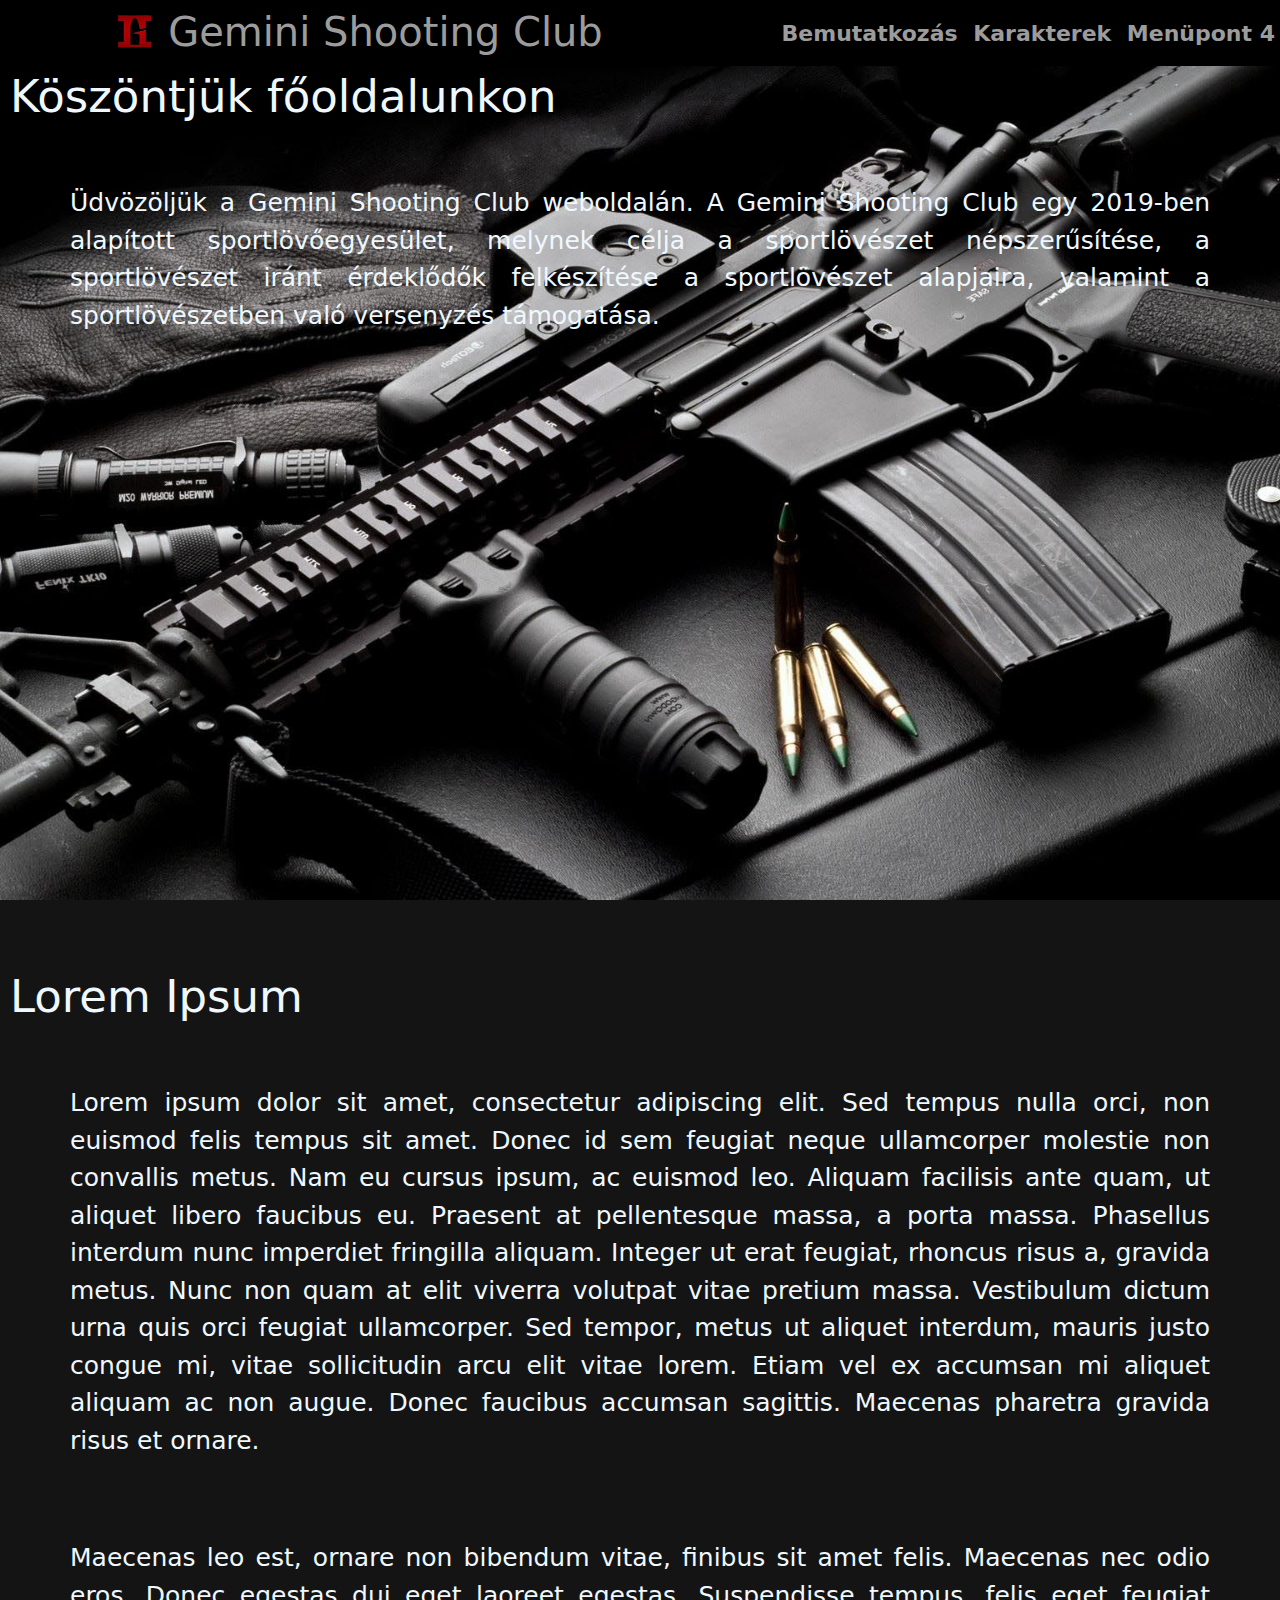
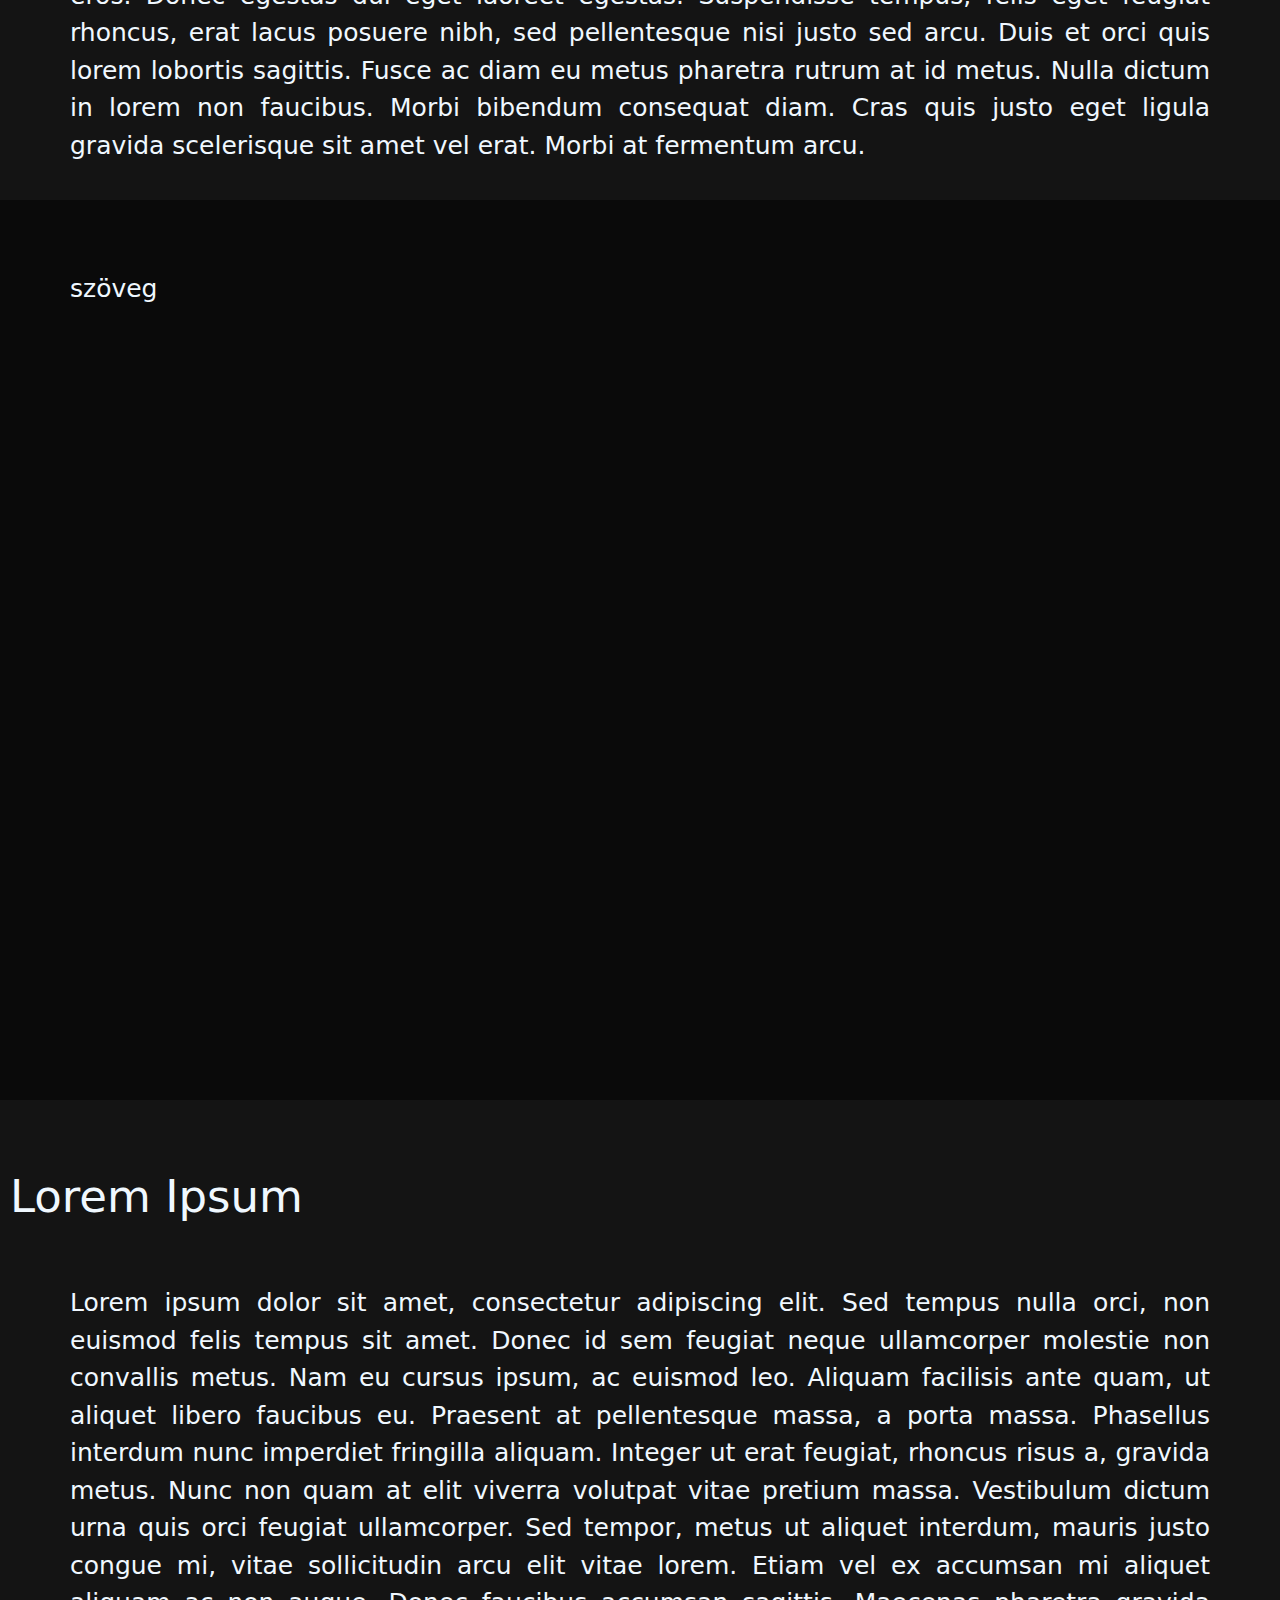
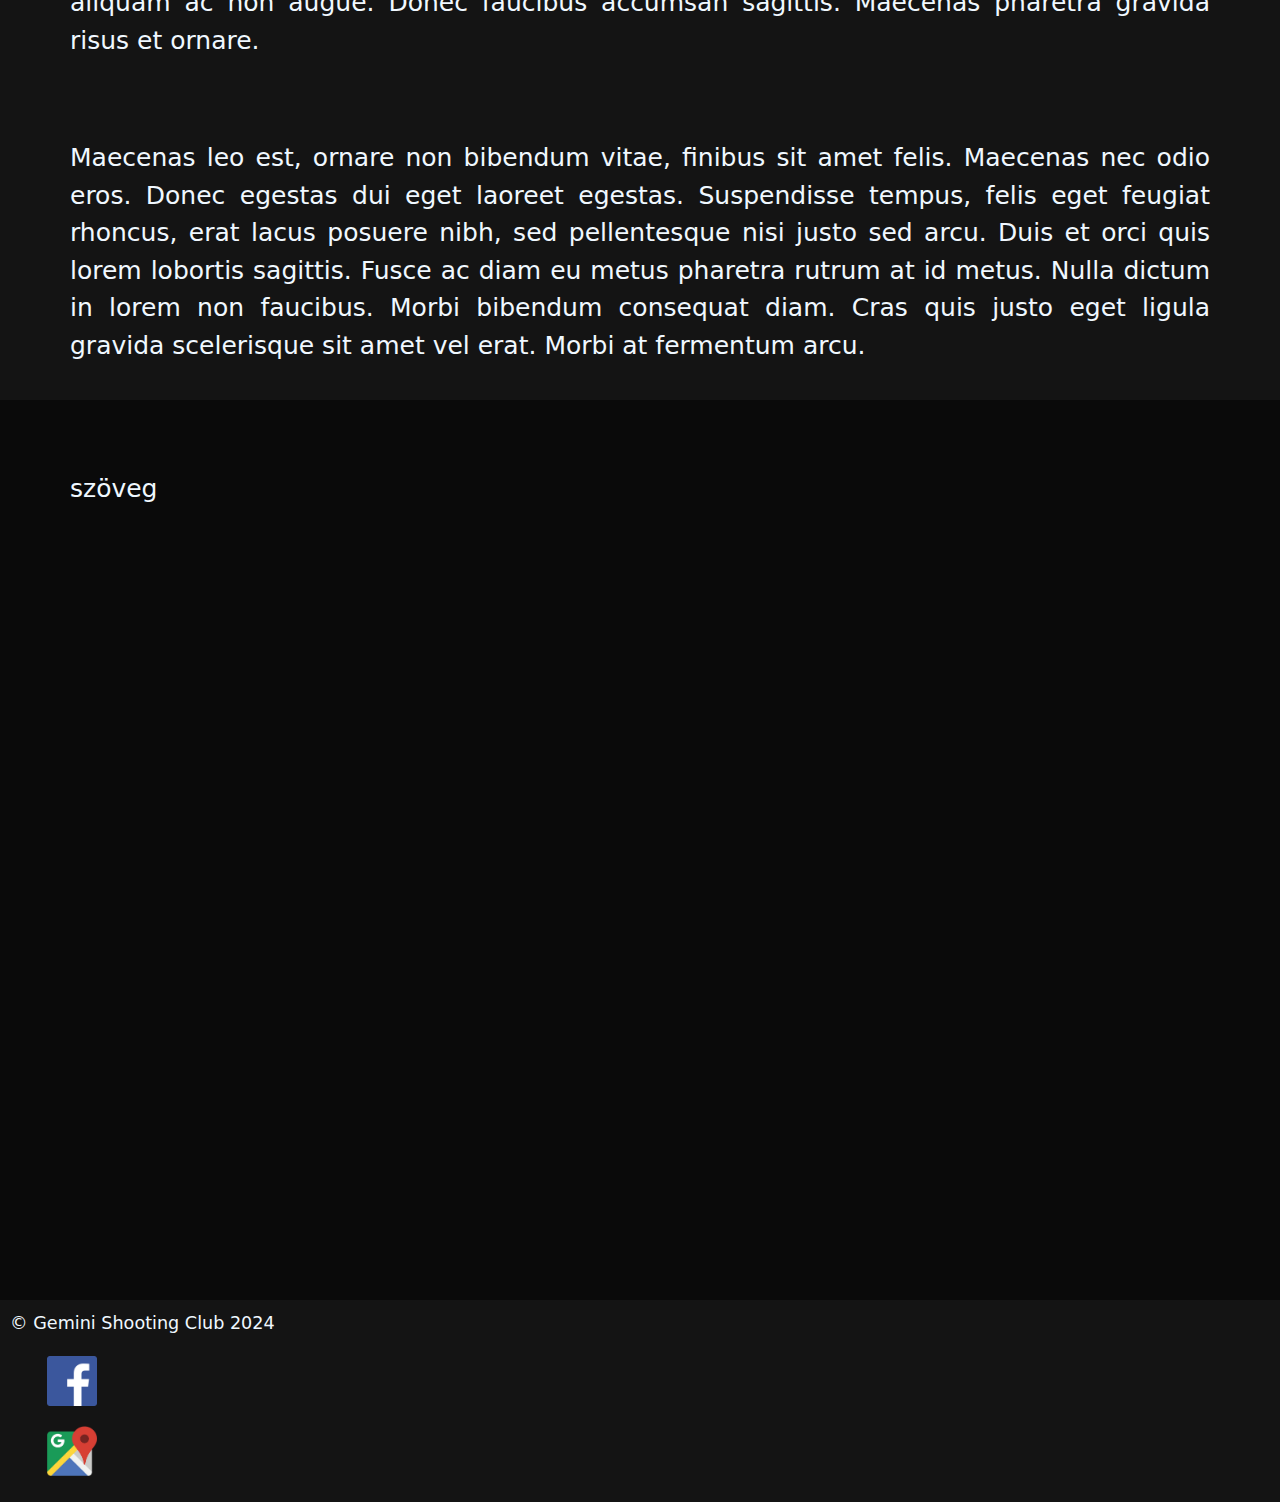
==== commit dce52e26: "telo_proba3-javitott" ====
--- a/index.html
+++ b/index.html
@@ -93,11 +93,13 @@
     <script src="script.js"></script>
 
     <footer>
+        <div class="col-12 span">
+            <span>© Gemini Shooting Club 2024</span>
+        </div>
         <div class="col-4">
-            <p>© Gemini Shooting Club 2024</p>
             <ul class="nodot">
-            <li><img src="képek/face.png" class="kicsi"></li>
-            <li><img src="képek/map.png" class="kicsi"></li>
+            <li><a href="https://www.facebook.com/profile.php?id=100042941773448" target="_blank"><img src="képek/face.png" class="kicsi"></a></li>
+            <li><a href="https://shorturl.at/acpxU" target="_blank"><img src="képek/map.png" class="kicsi"></a></li>
             </ul>
         </div class="col-4">
         <div>
--- a/style.css
+++ b/style.css
@@ -49,7 +49,7 @@
 }
 
 .hiv {
-    margin-left: 40px;
+
     justify-content: space-between;
 }
 
@@ -92,6 +92,10 @@
     padding: 20px;
 }
 
+.span {
+    padding: 10px 10px;
+}
+
 h2 {
     margin-top: 60px;
     margin-bottom: 30px;
@@ -109,7 +113,7 @@
   
 nav ul li {
     display: inline-block;
-    margin: 5px;
+    margin: 0px;
 }
   
 nav ul li a:hover {
@@ -139,6 +143,11 @@
 
 .kicsi {
     height: 50px;
+}
+
+footer {
+    height: auto;
+    max-height: ;
 }
   
 @media (max-width: 1000px) {
@@ -159,14 +168,14 @@
       width: 300px;
       text-align: center;
       background-color: black;
-      position: absolute;
-      top: 70px;
+      position: fixed;
+      top: 65px;
       right: 0px;
     }
   
     nav ul.active {
         display: block;
-
+        padding: 0px;
     }
   
     nav ul li {
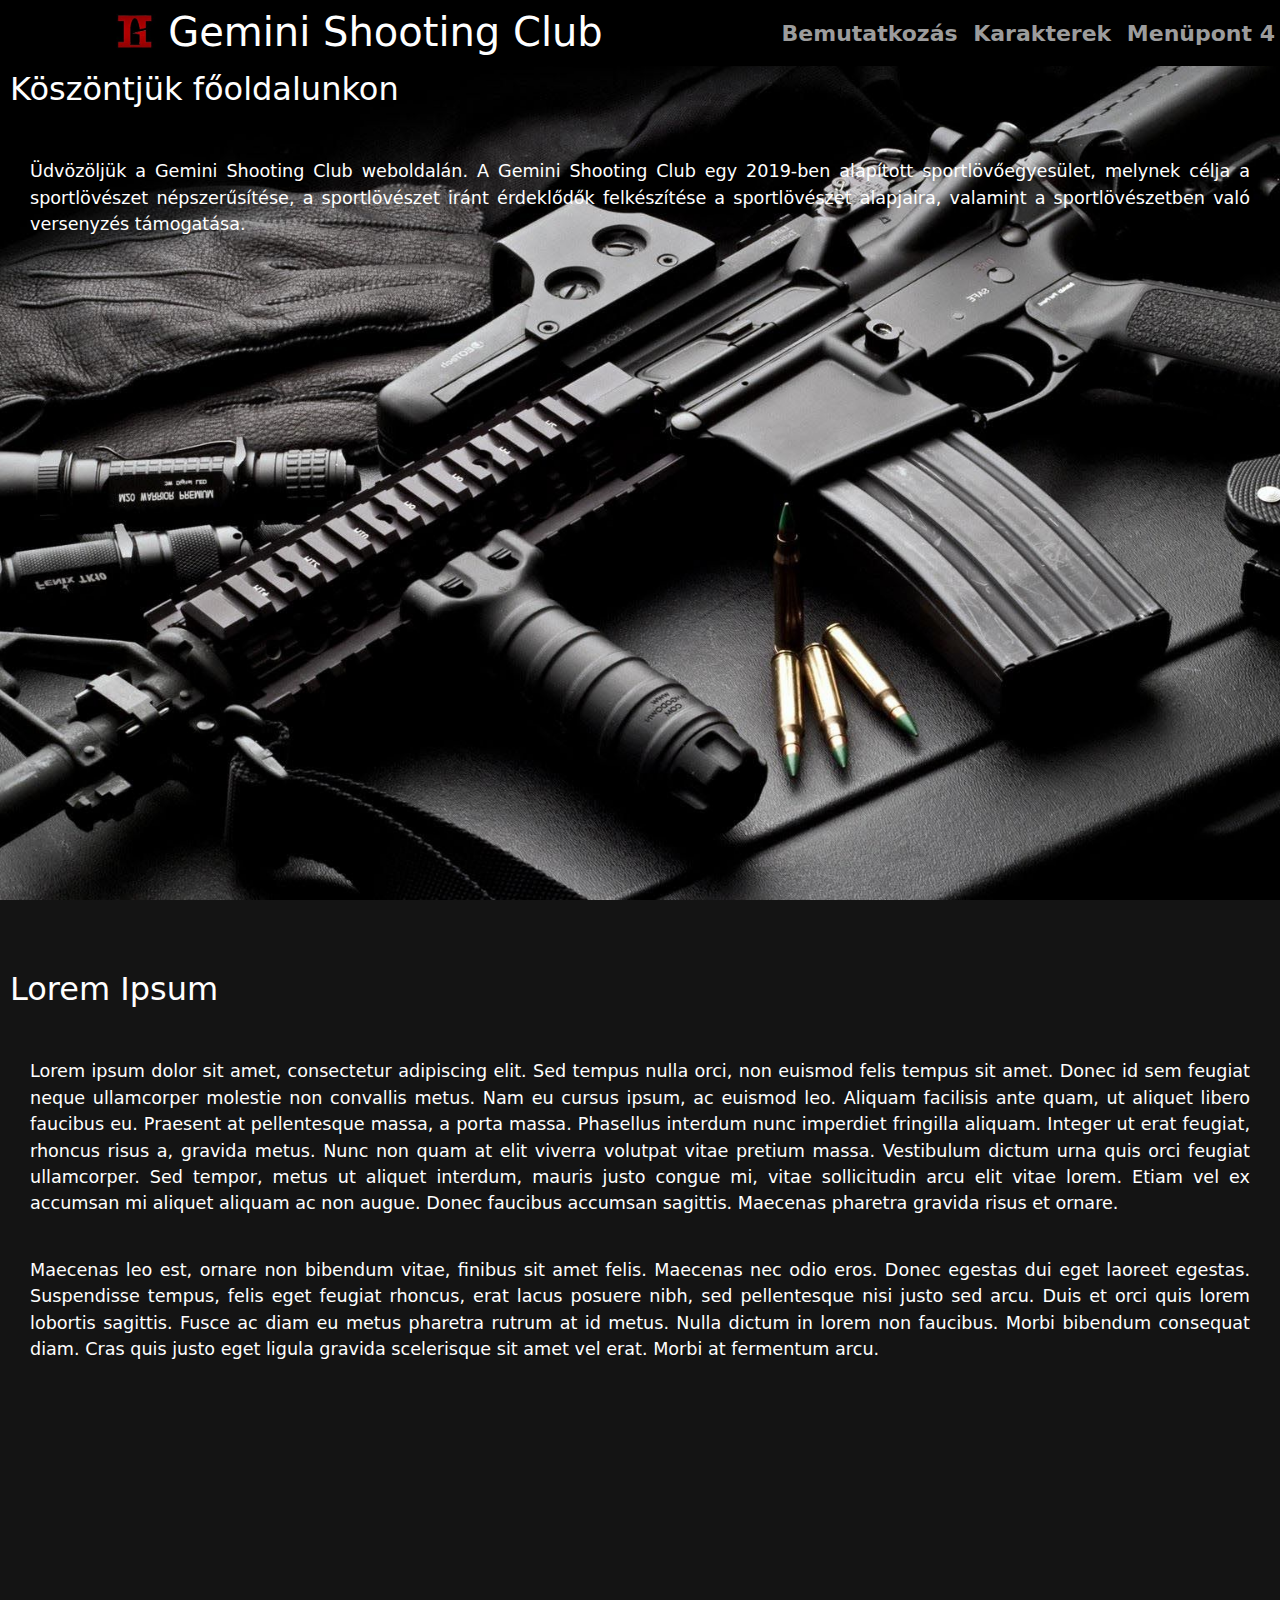
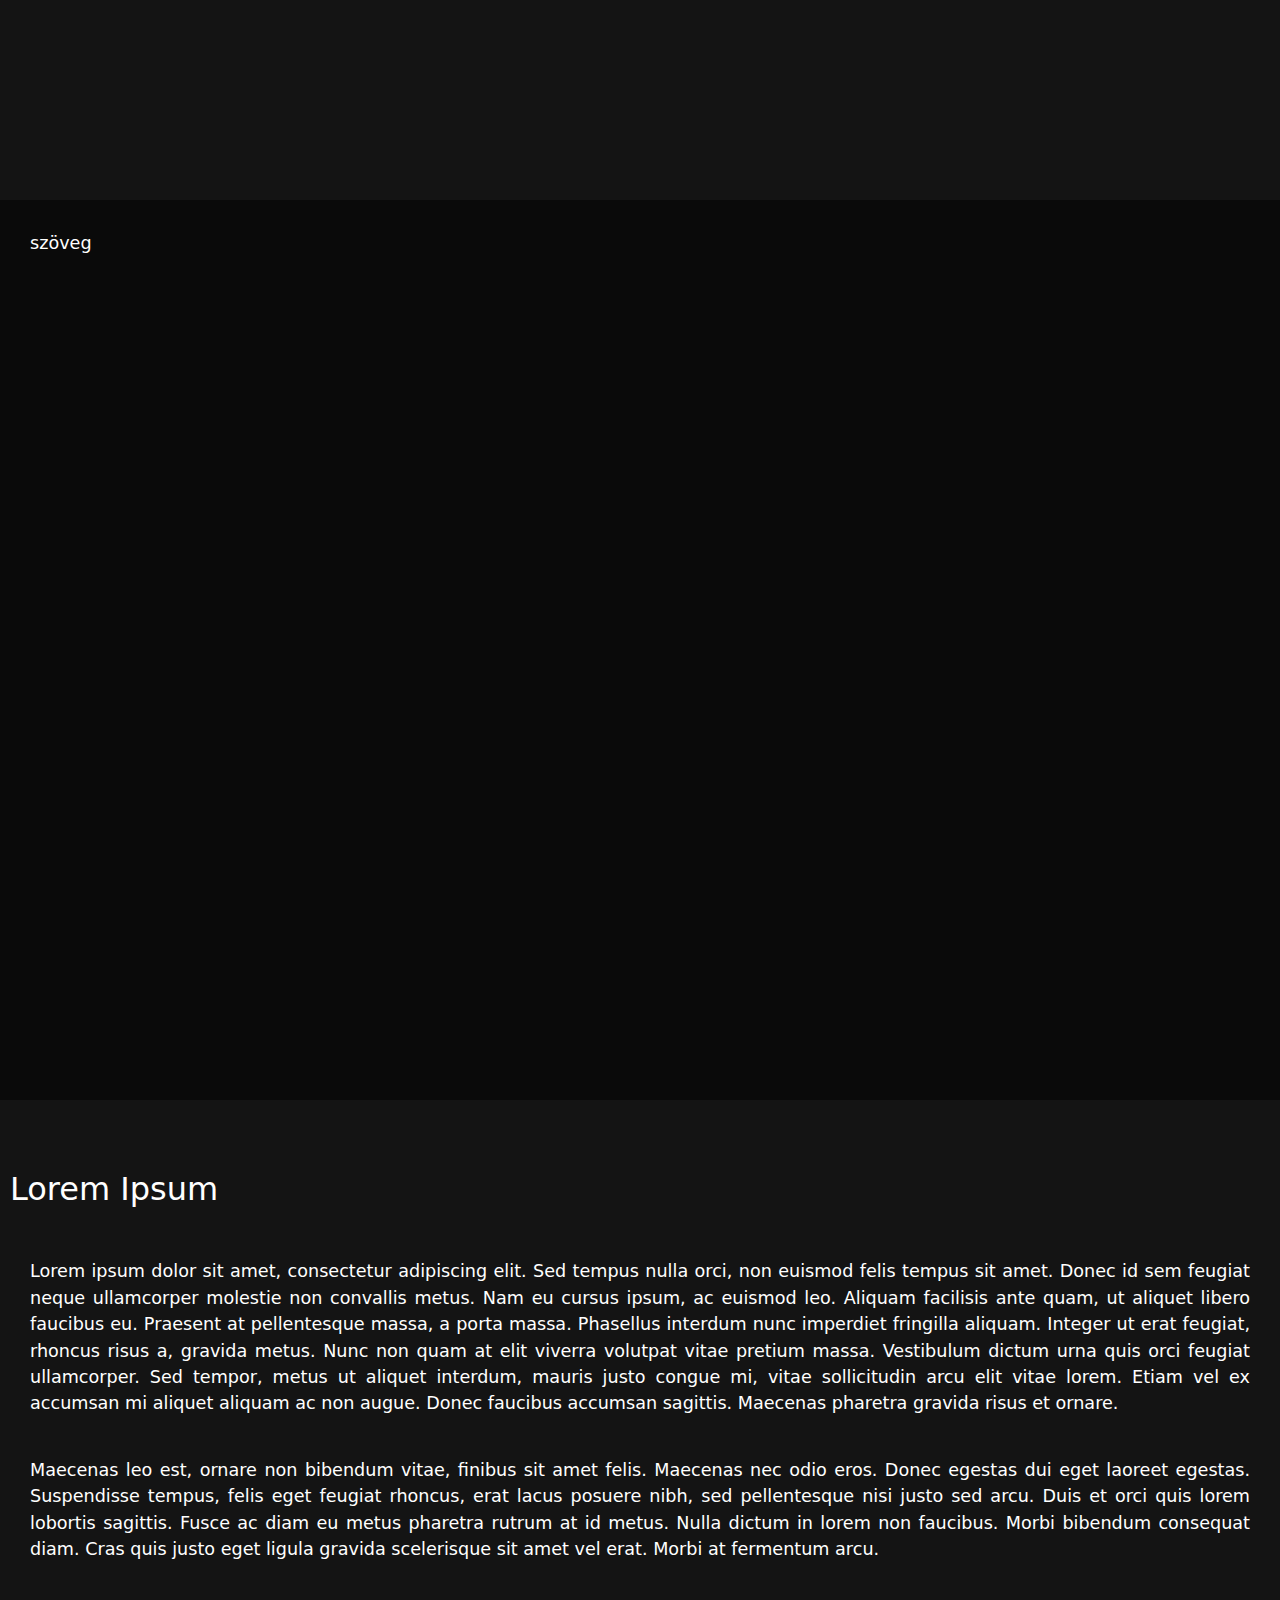
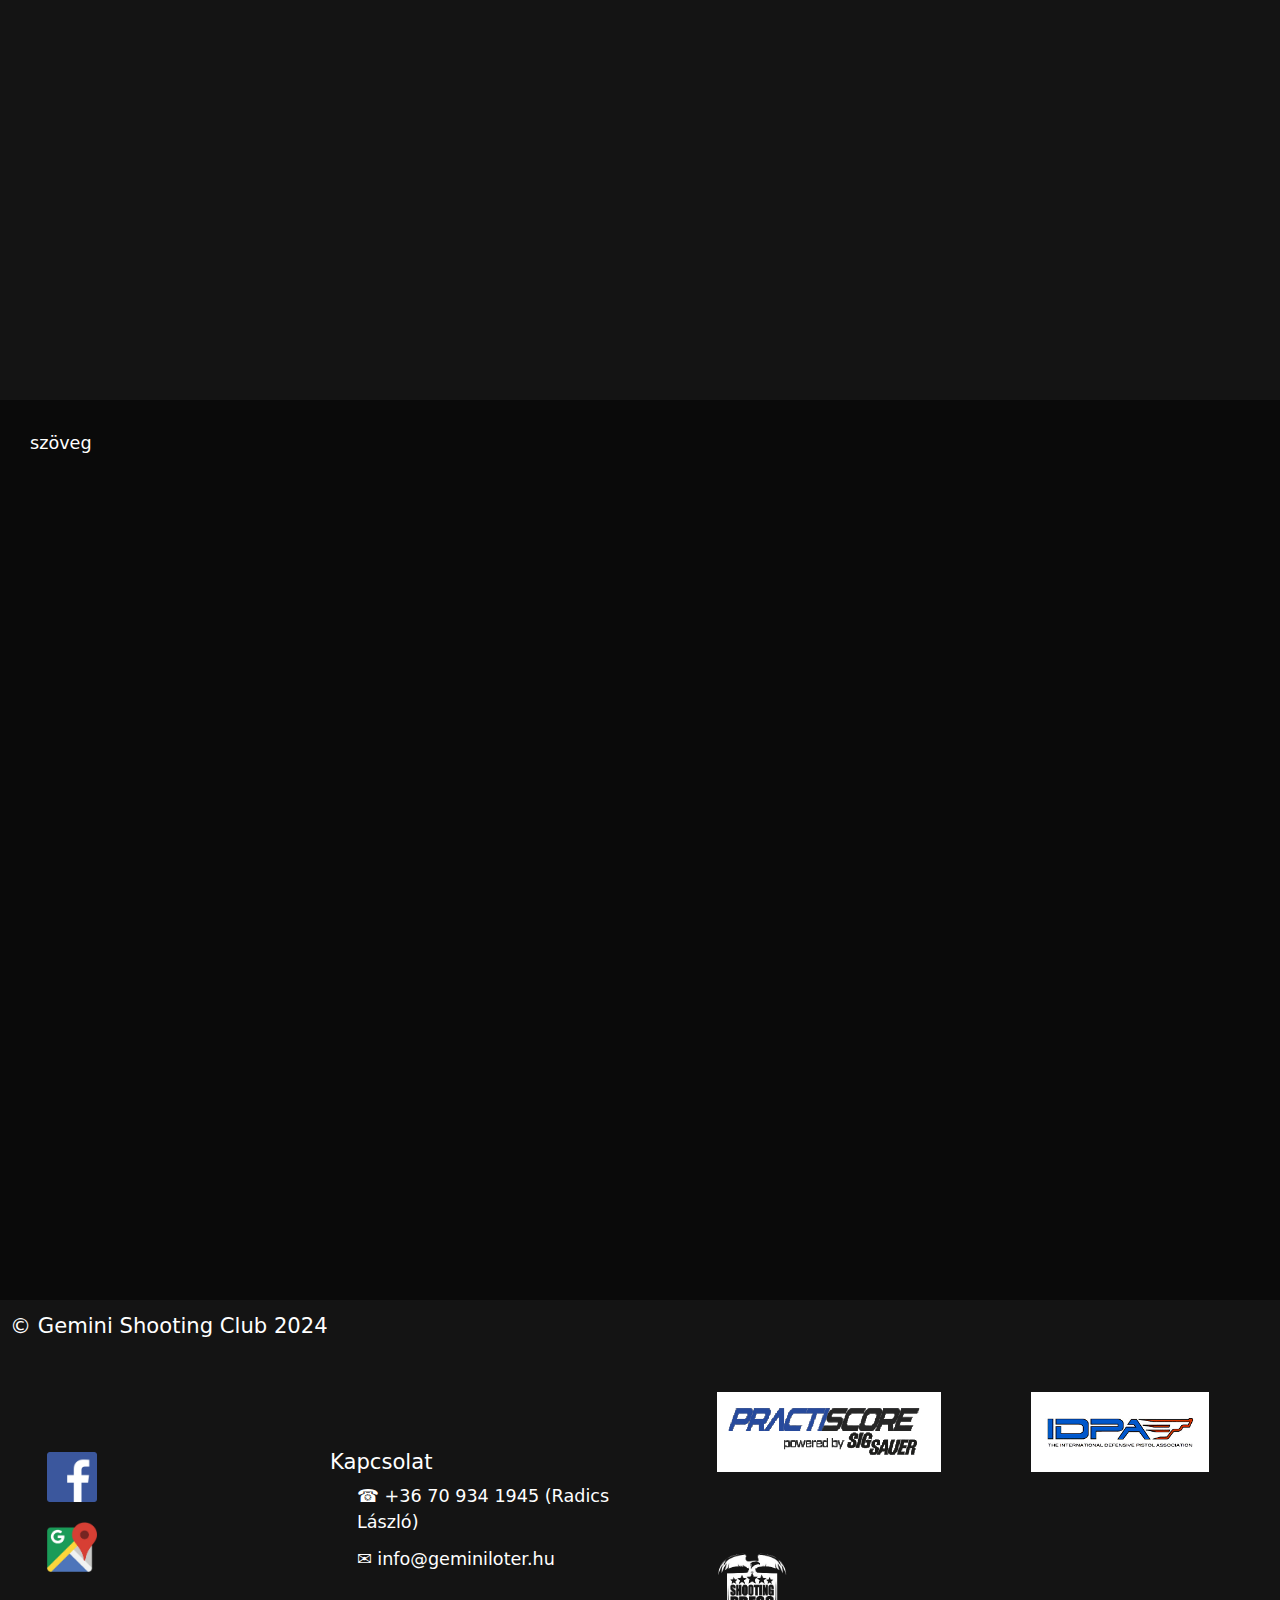
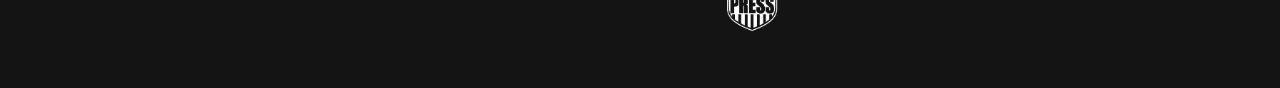
==== commit f55eef02: "felkesz_1" ====
--- a/index.html
+++ b/index.html
@@ -90,25 +90,32 @@
             <p>szöveg</p>
         </div>
     </div>
-    <script src="script.js"></script>
-
     <footer>
         <div class="col-12 span">
             <span>© Gemini Shooting Club 2024</span>
         </div>
-        <div class="col-4">
+        <div class="col-3 kozep">
             <ul class="nodot">
-            <li><a href="https://www.facebook.com/profile.php?id=100042941773448" target="_blank"><img src="képek/face.png" class="kicsi"></a></li>
-            <li><a href="https://shorturl.at/acpxU" target="_blank"><img src="képek/map.png" class="kicsi"></a></li>
+                <li><a href="https://www.facebook.com/profile.php?id=100042941773448" target="_blank"><img src="képek/face.png" class="kicsi"></a></li>
+                <li><a href="https://shorturl.at/acpxU" target="_blank"><img src="képek/map.png" class="kicsi"></a></li>
             </ul>
-        </div class="col-4">
-        <div>
-
-        </div class="col-4">
-        <div>
-
+        </div>
+        <div class="col-3">
+            <span class="span">Kapcsolat</span>
+            <ul class="nodot2">
+                <li>&phone; +36 70 934 1945 (Radics László)</li>
+                <li>&#9993; info@geminiloter.hu</li>
+            </ul>
+        </div>
+        <div class="col-6">
+            <ul class="nodot3" style="display:flex; flex-wrap:wrap;">
+                <li><a href="https://practiscore.com/clubs/gemini_shooting_range" target="_blank"><img src="képek/proba.png" class="kep"></a></li>
+                <li><a href="https://www.idpa.com/clubs/gemini-shooting-club/" target="_blank"><img src="képek/idpa.png" class="kep"></a></li>
+                <li><a href="https://www.shootingpress.hu/magyarorszagi-loterek-gemini-shooting-club/" target="_blank"><img src="képek/shootingpress.png" class="kep"></a></li>
+            </ul>
         </div>
     </footer>
+    <script src="script.js"></script>
 </body>
 
 </html>--- a/style.css
+++ b/style.css
@@ -4,12 +4,13 @@
     display: inline-block; /* Hozzáadva, hogy a logó mellett maradjon */
     margin: auto;
     vertical-align: middle;
+    color: white;
 }
 
 body {
     background-color: rgb(20, 20, 20);
     margin: 0px;
-    color: aliceblue;
+    color: rgb(255, 255, 255);
     font-size: 110%;
 }
 
@@ -87,19 +88,20 @@
 
 p {
     text-align: justify;
-    margin: 40px;
-    font-size: 25px;
+    margin: auto;
+    font-size: auto;
     padding: 20px;
 }
 
 .span {
+    font-size: larger;
     padding: 10px 10px;
 }
 
 h2 {
     margin-top: 60px;
     margin-bottom: 30px;
-    font-size: 45px;
+    font-size: auto;
 }
 
 nav {
@@ -129,27 +131,63 @@
     margin-right: auto;
 }
 
-.nodot {
-    list-style: none;
-}
-
 .nodot li {
+    list-style: none;
     padding: 10px;
 }
 
-.col {
-    fit
+.nodot2 li {
+    list-style: none;
+    padding: 5px;
+    font-size: auto;
+}
+
+.nodot3 li {
+    list-style: none;
+    padding: 40px;
+    font-size: auto;
+
+}
+
+.kozep {
+    padding-left: auto;
 }
 
 .kicsi {
     height: 50px;
+    position: center;
+}
+
+.kep {
+    height: 80px;
+    position: center;
 }
 
 footer {
-    height: auto;
-    max-height: ;
-}
-  
+    height: fit-content;
+    max-height: 200px;
+    display: flex;
+    justify-content: space-between;
+    align-items: center;
+    flex-wrap: wrap;
+}
+  
+@media (max-width: 800px) {
+    p {
+        font-size: 10px;
+        padding: 0px;
+    }
+
+    h2 {
+        font-size: 20px;
+        margin: 5px, 0px, 0px, 0px;
+    }
+
+    .paros, .para{
+        padding: 0px, 20px;
+    }
+}
+
 @media (max-width: 1000px) {
     .menu-toggle {
       display: block;
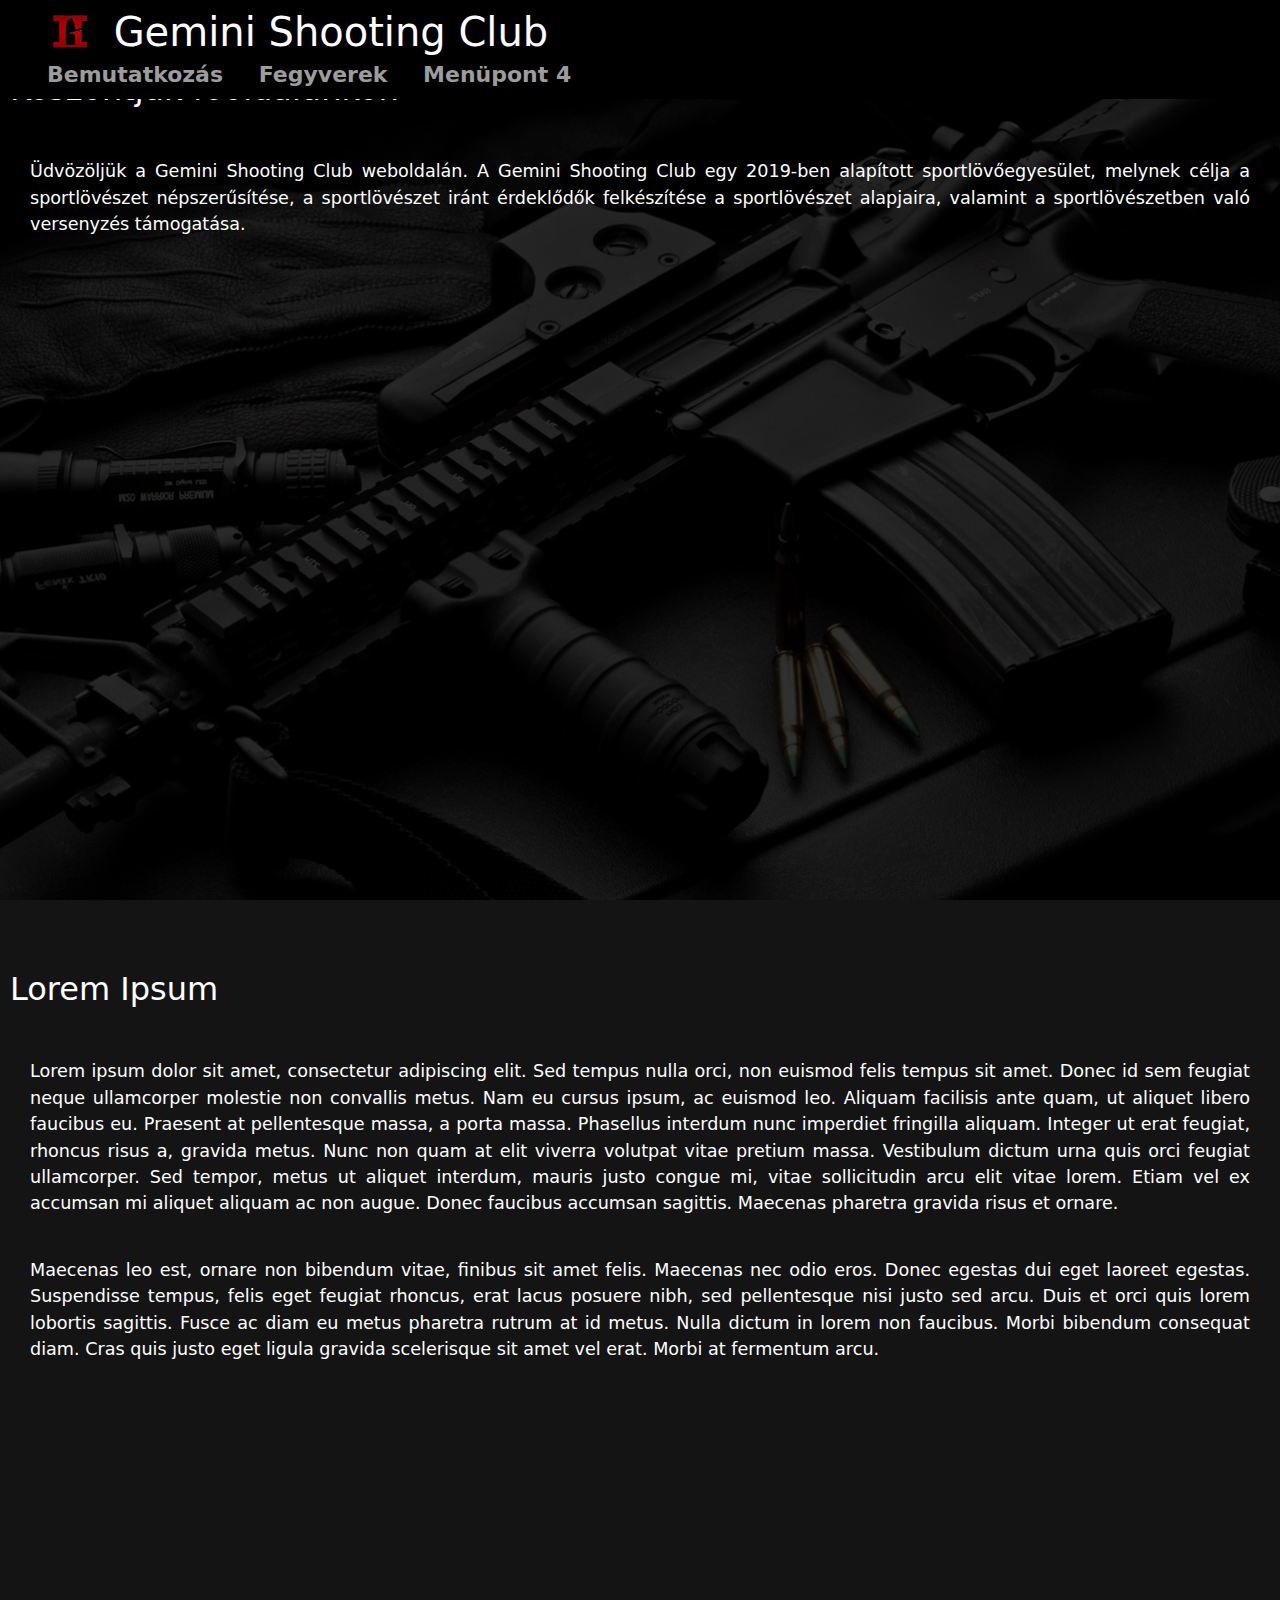
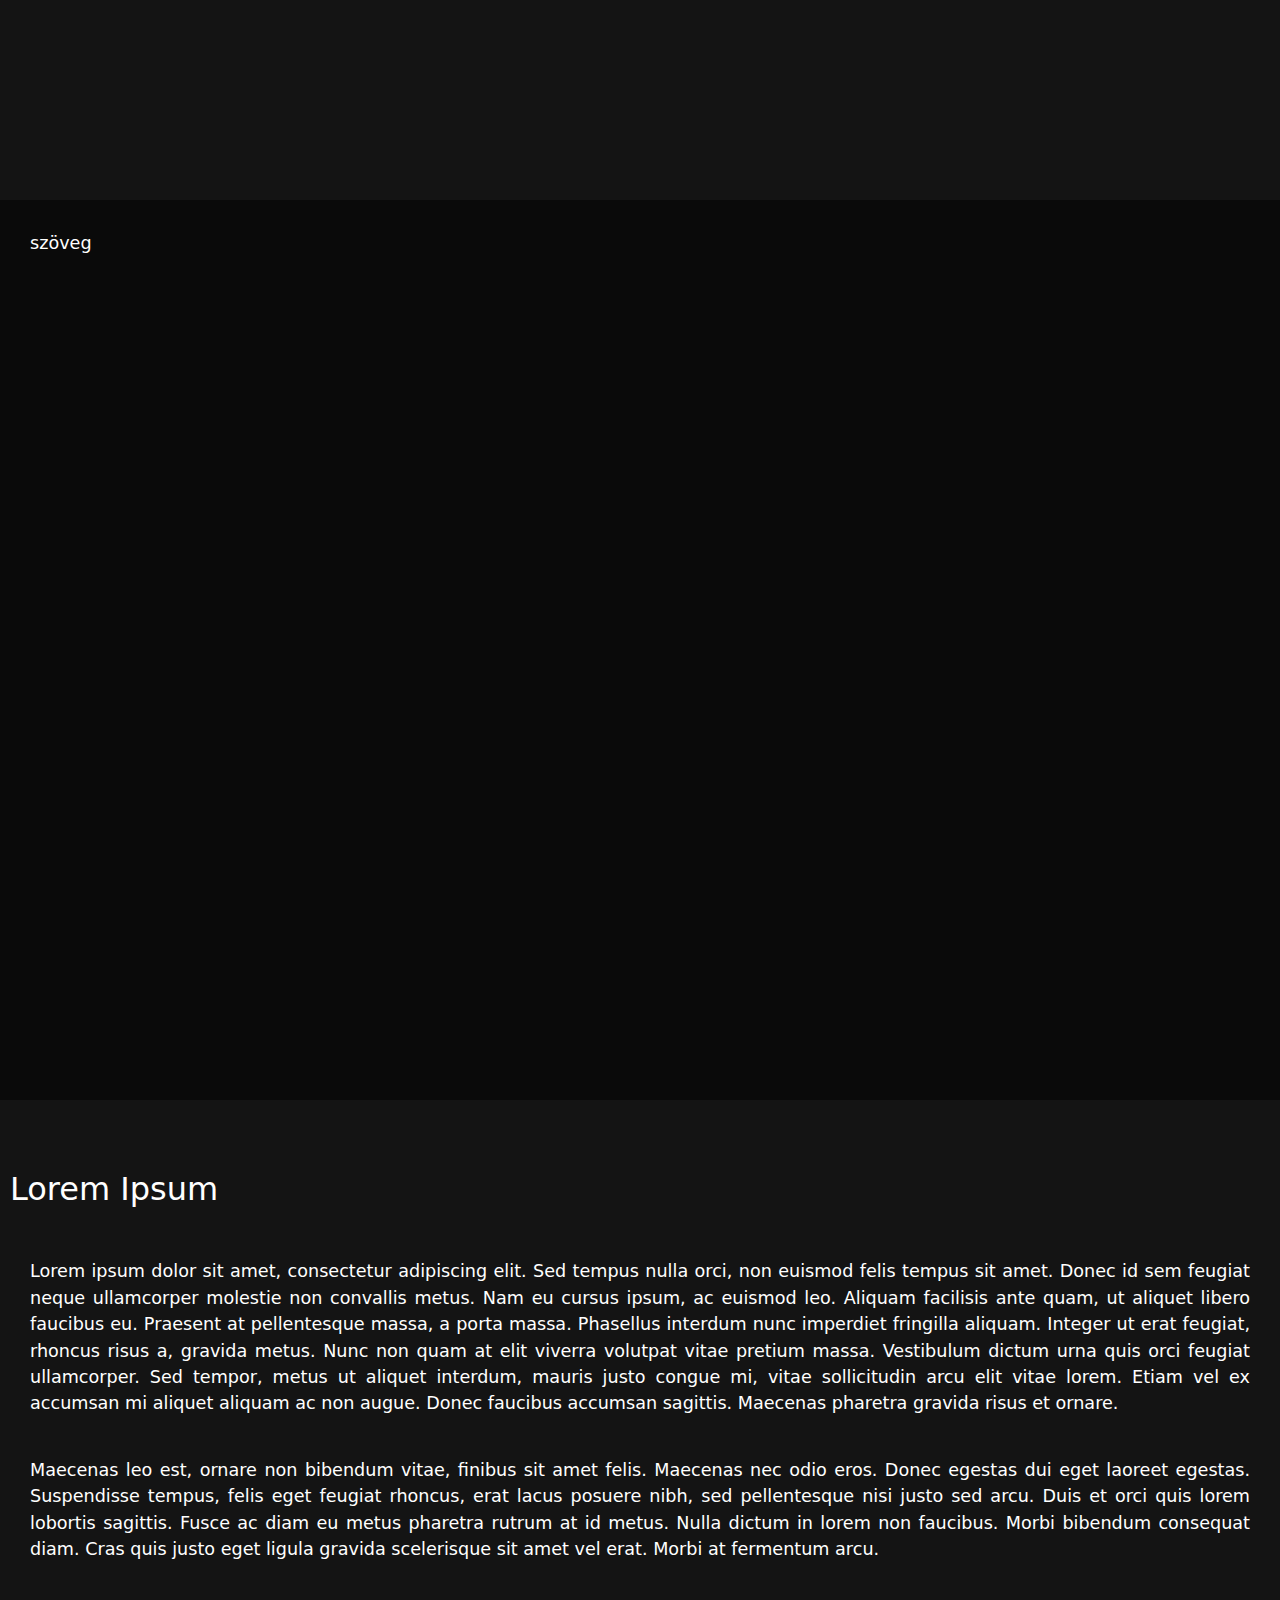
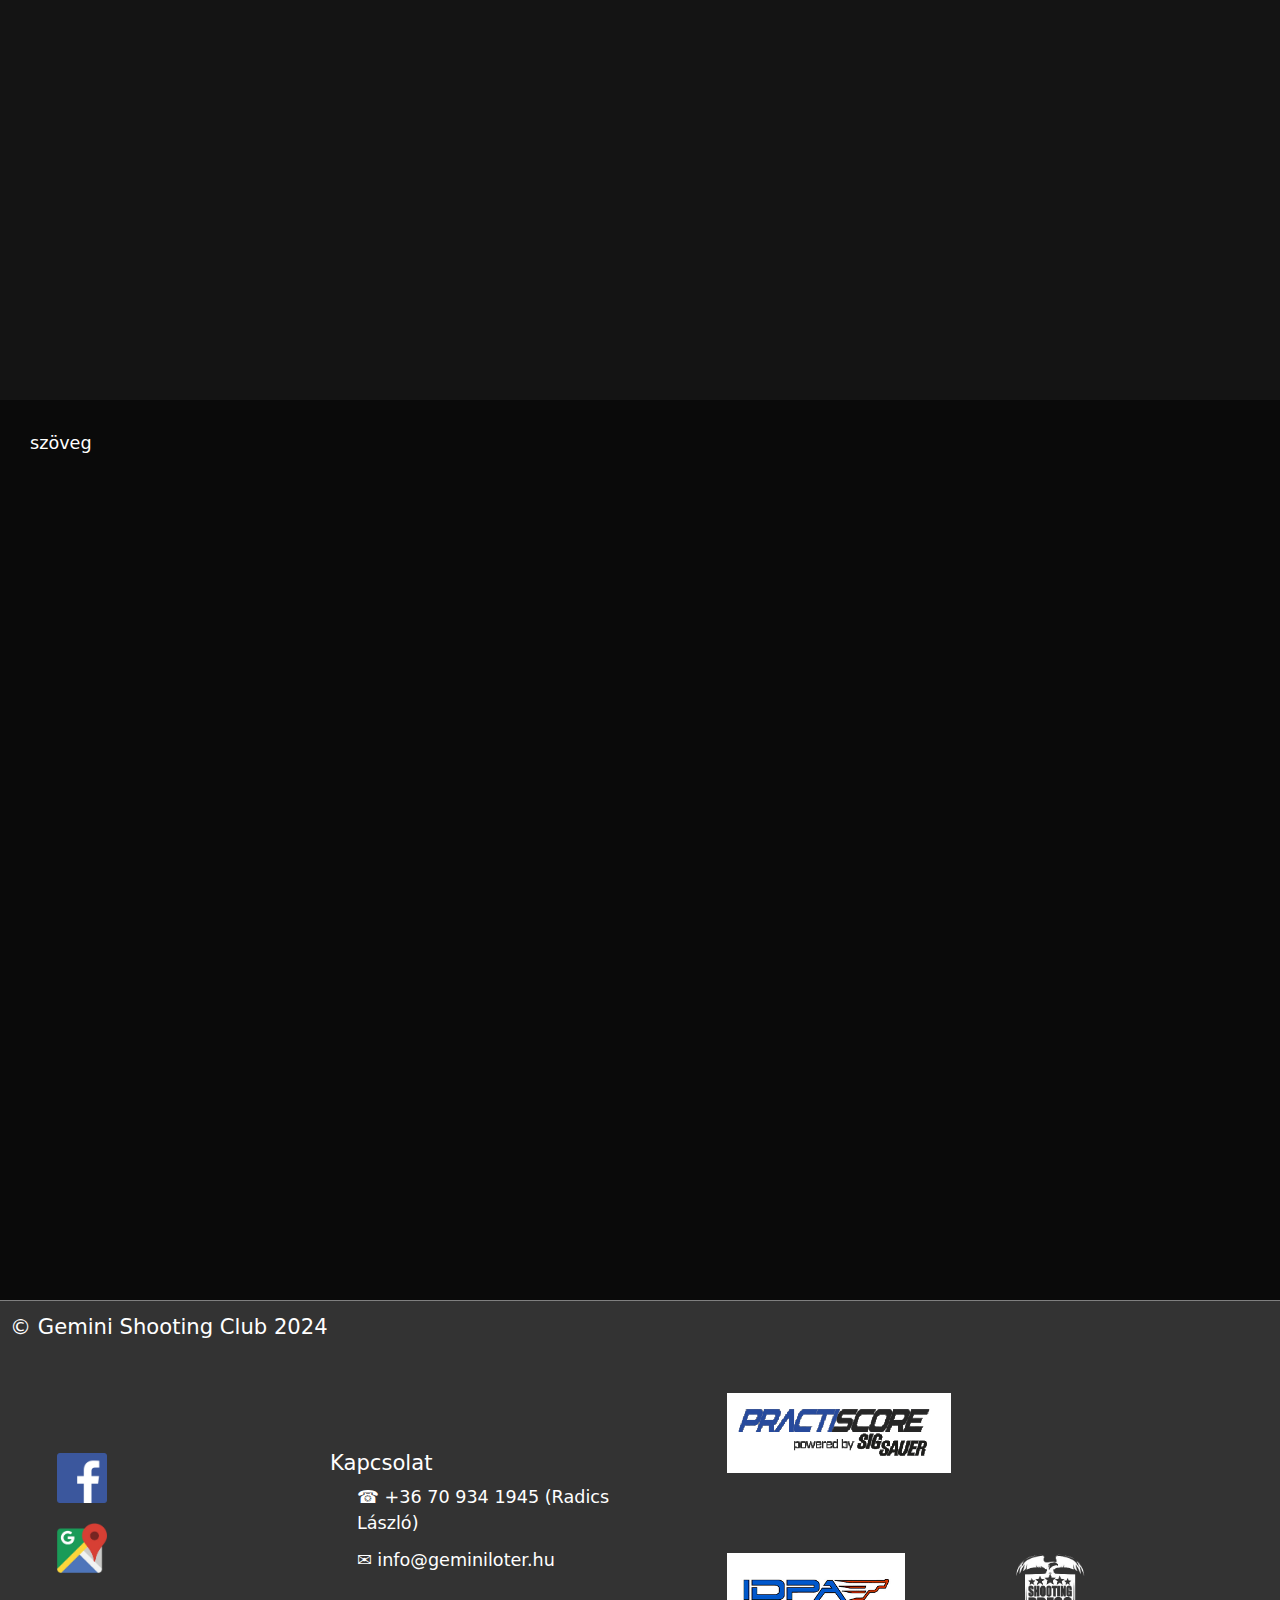
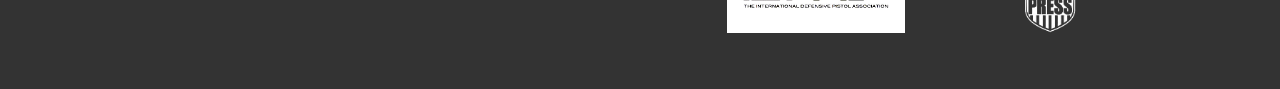
==== commit 695782a9: "fegyverek_proba.1" ====
--- a/index.html
+++ b/index.html
@@ -21,7 +21,7 @@
             <div class="menu-toggle col-lg-6 col-2" onclick="toggleMenu()">&#9776;</div>
             <ul class="menu">
                 <li><a href="">Bemutatkozás</a></li>
-                <li><a href="">Karakterek</a></li>
+                <li><a href="fegyverek.html">Fegyverek</a></li>
                 <li><a href="">Menüpont 4</a></li>
             </ul>
         </nav>
@@ -91,23 +91,23 @@
         </div>
     </div>
     <footer>
-        <div class="col-12 span">
+        <div class="col-12 col-12 span">
             <span>© Gemini Shooting Club 2024</span>
         </div>
-        <div class="col-3 kozep">
+        <div class="col-lg-3 kozep">
             <ul class="nodot">
                 <li><a href="https://www.facebook.com/profile.php?id=100042941773448" target="_blank"><img src="képek/face.png" class="kicsi"></a></li>
                 <li><a href="https://shorturl.at/acpxU" target="_blank"><img src="képek/map.png" class="kicsi"></a></li>
             </ul>
         </div>
-        <div class="col-3">
+        <div class="col-lg-3 col-12">
             <span class="span">Kapcsolat</span>
             <ul class="nodot2">
                 <li>&phone; +36 70 934 1945 (Radics László)</li>
                 <li>&#9993; info@geminiloter.hu</li>
             </ul>
         </div>
-        <div class="col-6">
+        <div class="col-lg-6 col-12">
             <ul class="nodot3" style="display:flex; flex-wrap:wrap;">
                 <li><a href="https://practiscore.com/clubs/gemini_shooting_range" target="_blank"><img src="képek/proba.png" class="kep"></a></li>
                 <li><a href="https://www.idpa.com/clubs/gemini-shooting-club/" target="_blank"><img src="képek/idpa.png" class="kep"></a></li>
--- a/style.css
+++ b/style.css
@@ -15,7 +15,7 @@
 }
 
 .cim {
-    margin-left: auto
+    margin-left: 40px;
 }
 
 #logo {
@@ -25,8 +25,9 @@
 }
 
 .menu {
-    margin: 0px;
+    margin: 0px 70px 0px 0px;
     padding: auto;
+    vertical-align: bottom;
 }
 
 .navbar {
@@ -43,32 +44,14 @@
 a {
     font-weight: bold;
     font-size: 22px;
-    margin: 0px 5px;
+    margin: 0px 15px;
     text-decoration: none;
     color: rgb(156, 156, 156);
     vertical-align: middle;
 }
 
-.hiv {
-
-    justify-content: space-between;
-}
-
-.hiv a {
-    color: rgb(156, 156, 156);
-    text-decoration: none;
-    font-size: 18px;
-    padding: 10px 20px;
-    border-radius: 10px;
-}
-
-.hiv a:hover {
-    background-color: rgb(124, 6, 6);
-    color: rgb(156, 156, 156);
-}
-
 .paratlan {
-    background-image: url("képek/fokep1.jpg");
+    background-image: url("képek/fokep3.png");
     background-repeat: no-repeat;
     height: 100vh;
     width: 100%;
@@ -164,14 +147,35 @@
 }
 
 footer {
+    border-top: 1px solid grey;
     height: fit-content;
-    max-height: 200px;
     display: flex;
     justify-content: space-between;
     align-items: center;
     flex-wrap: wrap;
-}
-  
+    background-color: rgb(51, 51, 51);
+}
+
+@media (max-width: 992px) {
+    .nodot {
+        display: flex;
+    }
+}
+
+@media (max-width: 768px) {
+    .paratlan {
+        background-image: url("képek/telohatter.avif");
+        background-repeat: no-repeat;
+        height: 100vh;
+        width: 100%;
+        background-attachment: fixed;
+
+        padding: 10px;
+        vertical-align: bottom;
+        background-size: cover;
+    }
+}
+
 @media (max-width: 800px) {
     p {
         font-size: 10px;
@@ -188,7 +192,8 @@
     }
 }
 
-@media (max-width: 1000px) {
+@media (max-width: 1100px) {
+
     .menu-toggle {
       display: block;
       float: left;
@@ -226,6 +231,13 @@
       width: 300px;
     }
 
+    .cim {
+        margin: 0px;
+    }
+
+    .menu {
+        margin: 0px;
+    }
   }
 
 @media (max-width: 500px) {
@@ -244,4 +256,65 @@
     #logo {
         height: 80px;
     }
-}+}
+
+
+/*fegyverek oldal*/
+
+.bc {
+
+    min-height: 100vh;
+    width: 100%;
+    padding: 10px;
+    margin-top: 70px;
+}
+
+.image-gallery {
+    display: flex;
+    flex-wrap: wrap;
+  }
+  
+  .image-gallery img {
+    width: calc(25% - 5px);
+    margin: 5px;
+    border: 2px solid #ccc;
+  }
+  
+  .modal {
+    display: none;
+    position: fixed;
+    z-index: 1;
+    left: 0;
+    top: 0;
+    width: 100%;
+    height: 100%;
+    overflow: auto;
+    background-color: rgb(0,0,0);
+    background-color: rgba(0,0,0,0.9);
+  }
+  
+  .modal-content {
+    margin: auto;
+    display: block;
+    width: 80%;
+    max-width: 700px;
+    max-height: 80%;
+  }
+  
+  .close {
+    position: absolute;
+    top: 15px;
+    right: 35px;
+    color: #f1f1f1;
+    font-size: 40px;
+    font-weight: bold;
+    transition: 0.3s;
+  }
+  
+  .close:hover,
+  .close:focus {
+    color: #bbb;
+    text-decoration: none;
+    cursor: pointer;
+  }
+  